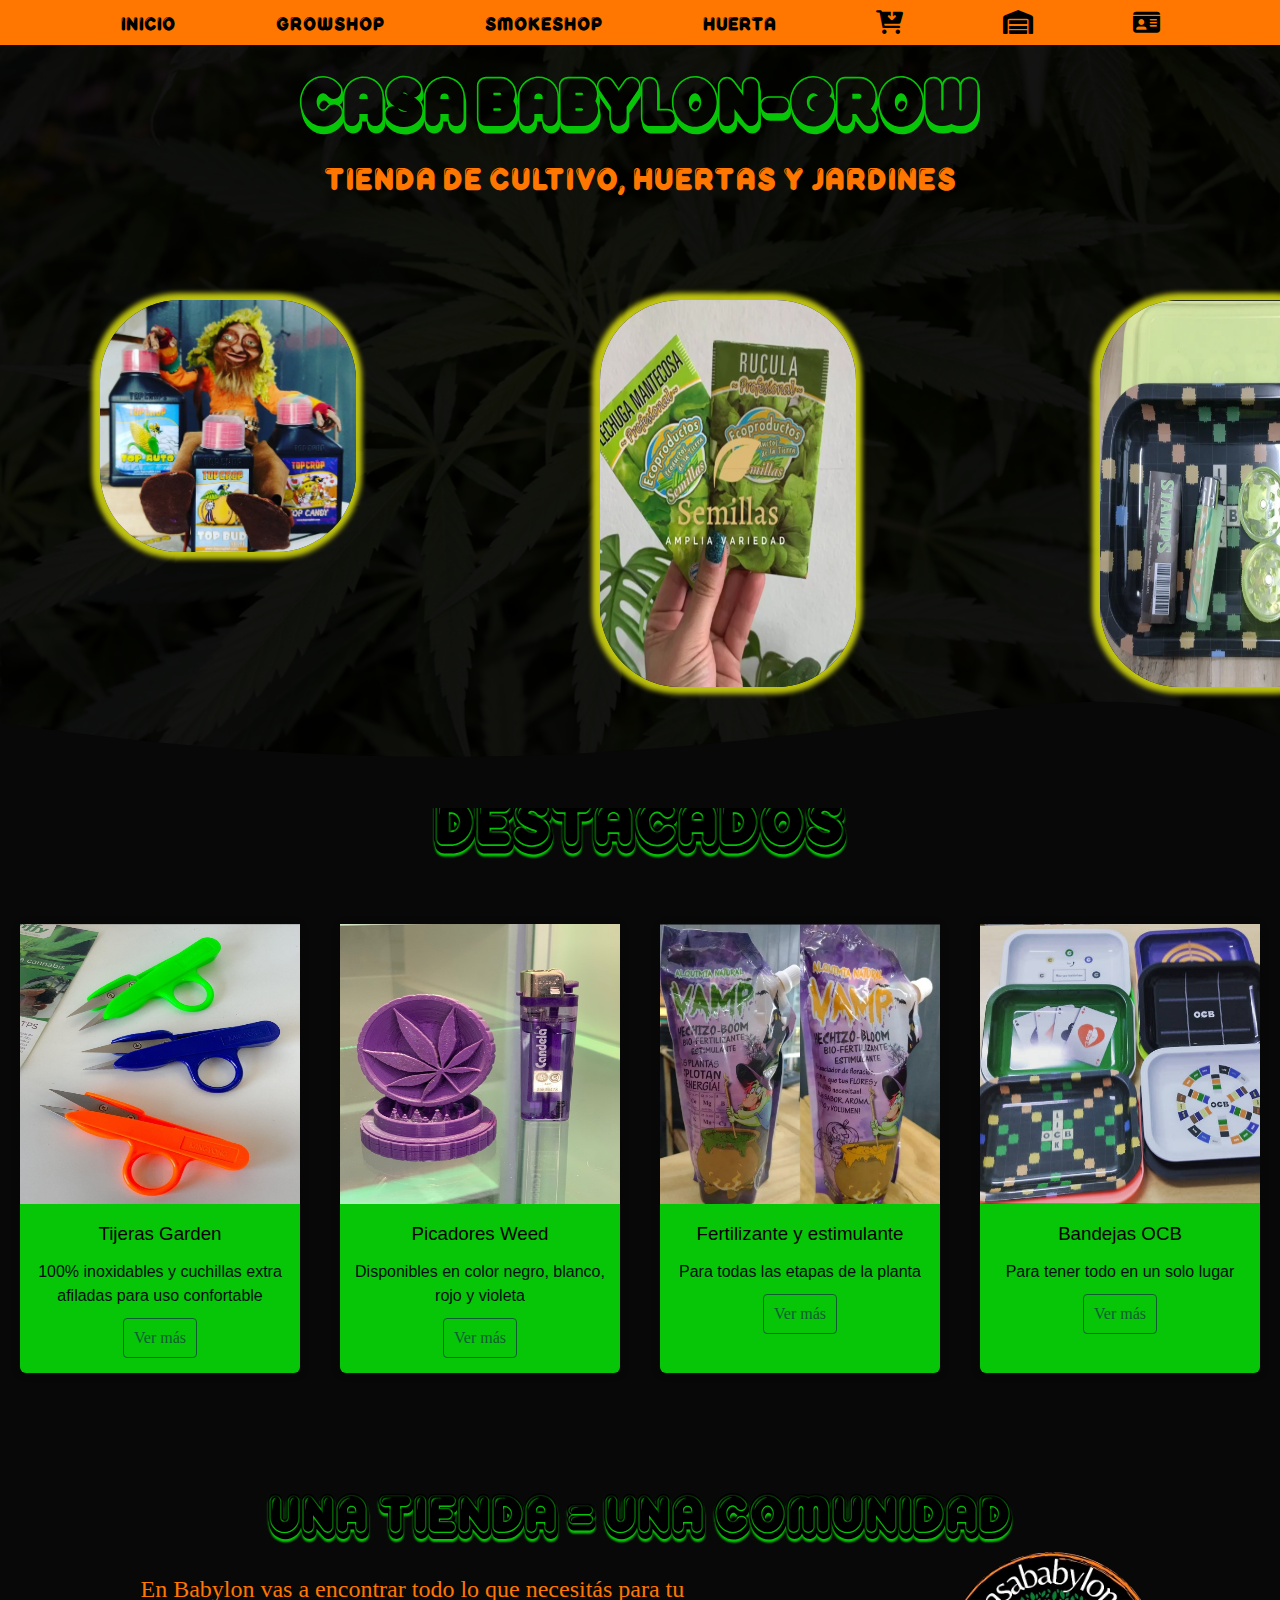
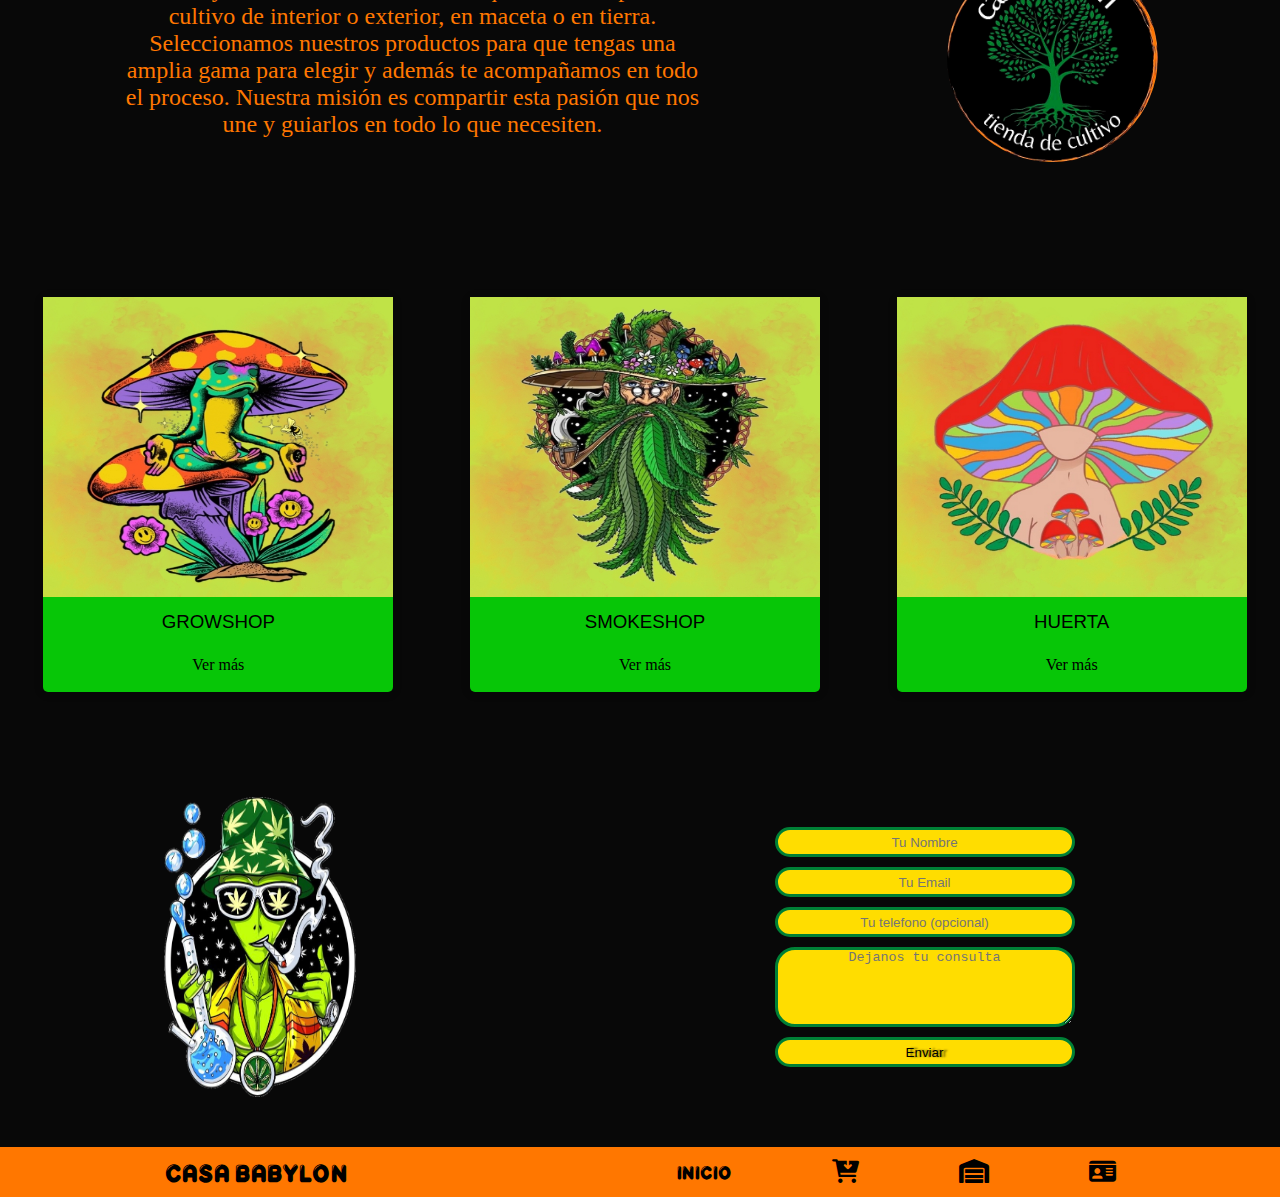
==== index.html @ d8b034ef "index.html" ====
<!DOCTYPE html>
<html lang="es">
<head>
    <meta charset="UTF-8">
    <meta http-equiv="X-UA-Compatible" content="IE=edge">
    <meta name="viewport" content="width=device-width, initial-scale=1.0">
    <title>Casa Babylon</title>
    <link rel="stylesheet" href="index.css">
    <link rel="preconnect" href="https://www.dafont.com/es/reglisse.font?af=on&back=theme">
    <link rel="stylesheet" href="./iconos/fontawesome-free-6.2.0-web/css/all.css">
    
</head>
<body class="body">
    <header class="header">
        <nav>
            <ul class="list-nav">
                <li class="item-nav" id="inicio"><a href="#inicio">INICIO</a></li>
                <li class="item-nav"><a href="#grow">GROWSHOP</a></li>
                <li class="item-nav"><a href="#smoke">SMOKESHOP</a></li>
                <li class="item-nav"><a href="#huerta">HUERTA</a></li>
                <li class="item-nav"><i class="fa-solid fa-cart-arrow-down carrito"></i></li>
                <li class="item-nav"><i class="fa-solid fa-warehouse"></i></li>
                <li class="item-nav"><i class="fa-solid fa-id-card"></i></li>
            </ul>
        </nav>

    </header>
    <div class="contenedor-portada">
        <h1 class="titulo">Casa Babylon-Grow</h1>
        <h2 class="subtitulo">Tienda de cultivo, huertas y jardines</h2>
        <div>
            <img class="circulo" src="./imagenes/duende.jpg" alt="">
            <img class="circulo1" src="./imagenes/semillas.jpg" alt="">
            <img class="circulo2" src="./imagenes/bandeja.jpg" alt="">
            <div class="wave" style="height: 150px; overflow: hidden;" ><svg viewBox="0 0 500 150" preserveAspectRatio="none" style="height: 100%; width: 100%;"><path d="M-8.24,61.68 C304.40,184.04 409.37,-45.89 504.74,86.34 L503.05,151.48 L0.00,150.00 Z" style="stroke: none; fill: rgb(8, 8, 8);"></path></svg></div>
        </div>
        
    </div>
    
    <section class="info-destacados">
        <h2 class="titulo2">DESTACADOS</h2>
        <i class="fa-thin fa-burst estrella"></i>
    </section>

    <section class="destacados">
        <div class="card">
            <figure><img src="./imagenes/tijeras.jpg"></figure>
            <div class="contenido">
                <h3>Tijeras Garden</h3>
                <p>100% inoxidables y cuchillas extra afiladas para uso confortable</p>
                <a href="#">Ver más</a>
            </div>
        </div>
        <div class="card">
            <figure><img src="./imagenes/picador.jpg"></figure>
            <div class="contenido">
                <h3>Picadores Weed</h3>
                <p>Disponibles en color negro, blanco, rojo y violeta</p>
                <a href="#">Ver más</a>
            </div>
        </div>
        <div class="card">
            <figure><img src="./imagenes/fertilizantes.jpg"></figure>
            <div class="contenido">
                <h3>Fertilizante y estimulante</h3>
                <p>Para todas las etapas de la planta</p>
                <a href="#">Ver más</a>
            </div>
        </div>
        <div class="card">
            <figure><img src="./imagenes/bandejas.jpg"></figure>
            <div class="contenido">
                <h3>Bandejas OCB</h3>
                <p>Para tener todo en un solo lugar</p>
                <a href="#">Ver más</a>
            </div>
        </div>

    </section>

    <h2 class="titulo3">Una tienda = una comunidad</h2>

    <section class="nosotros">
        
        <div class="txtnosotros">
            <p>En Babylon vas a encontrar todo lo que necesitás para
                tu cultivo de interior o exterior, en maceta o en tierra. 
                Seleccionamos nuestros productos para que tengas
                una amplia gama para elegir y además te acompañamos 
                en todo el proceso. Nuestra misión es compartir esta pasión 
                que nos une y guiarlos en todo lo que necesiten.</p>
        </div>
        <img class="imagenlogo" src="./imagenes/logo.jpg" alt="logo de Babylon-Grow">

    </section>

    <section class="compras">
        <div class="portada" id="grow">
            <figure><img src="./imagenes/portada grow.jpg"></figure>
            <div class="contenido">
                <h3>GROWSHOP</h3>
                <a href="#">Ver más</a>
            </div>
        </div>
        <div class="portada" id="smoke">
            <figure><img src="./imagenes/portada smoke.jpg"></figure>
            <div class="contenido">
                <h3>SMOKESHOP</h3>
                <a href="#">Ver más</a>
            </div>
        </div>
        <div class="portada" id="huerta">
            <figure><img src="./imagenes/portada huerta.jpg"></figure>
            <div class="contenido">
                <h3>HUERTA</h3>
                <a href="#">Ver más</a>
            </div>
        </div>

    </section>

    <section class="contacto">
        <img class="logocontact" src="./imagenes/contacto.png" alt="dibujo de marciano">
        <form class="contactform">
            <input type="text" name="nombre" placeholder="Tu Nombre">
            <input type="email" name="mail" placeholder="Tu Email">
            <input type="text" name="telefono" placeholder="Tu telefono (opcional)">
            <textarea name="consulta" maxlength="700" placeholder="Dejanos tu consulta"></textarea>
            <button>Enviar</button>

        </form>

    </section>

    <footer class="footer">
        <p class="titulo4">Casa Babylon</p>
        <nav>
            <ul class="list-nav">
                <li class="item-nav"><a href="#inicio">INICIO</a></li>
                <li class="item-nav"><i class="fa-solid fa-cart-arrow-down carrito"></i></li>
                <li class="item-nav"><i class="fa-solid fa-warehouse"></i></li>
                <li class="item-nav"><i class="fa-solid fa-id-card"></i></li>
            </ul>
        </nav>
   

        
    </footer>
    

    
    
    
</body>
</html>
---- index.css ----
* {
    padding: 0;
    margin: 0;
    box-sizing: border-box;
}

a {
    text-decoration: none;
    color: black;
}

@font-face {
    font-family: Reglisse_Fill;
    src: url(./TIPOGRAFIA/Reglisse_Fill.otf);
}

.list-nav {
    font-family: Reglisse_Fill;
}

.subtitulo {
    font-family: Reglisse_Fill;
}

.texto {
    font-family: Reglisse_Fill;
}

.titulo4 {
    font-family: Reglisse_Fill;
}

@font-face {
    font-family: Reglisse;
    src: url(./TIPOGRAFIA/Reglisse.otf);
}

.titulo2 {
    font-family: Reglisse;
}

.titulo3 {
    font-family: Reglisse;
}

@font-face {
    font-family: Reglisse_Back;
    src: url(./TIPOGRAFIA/Reglisse_Back.otf);
}

.titulo {
    font-family: Reglisse_Back;
}

.header {
    display: flex;
    justify-content: center;
    align-items: center;
    flex-wrap: wrap;
    background-color: rgb(255, 119, 0);
    width: 100%;
    height: 5vh;
}

.list-nav {
    list-style: none;
    display: flex;
    gap: 100px;
    font-size: 1.5em;
    float: left;
}

.body {
    background-color: rgb(8, 8, 8);
}

.contenedor {
    display: flex;
    justify-content: space-around;
    align-items: center;
    flex-wrap: wrap;
    width: 100%;
    padding: 30px 0 30px 0;
    flex-direction: column;
    gap: 10px;
}

.titulo {
    display: flex;
    justify-content: center;
    color: rgb(7, 198, 7);
    font-size: 5em;
    font-weight: 50;
    
}

.subtitulo {
    display: flex;
    justify-content: center;
    color: rgb(255, 119, 0);
    font-size: 2.5em;
    font-weight: 10;

}

.titulo2 {
    display: flex;
    justify-content: center;
    color: black;
    font-size: 5em;
    font-weight: 50;
    text-shadow: 0px 3px 2px rgba(7, 198, 7);
}

.contenedor-portada {
    display: flex;
    justify-content: baseline;
    width: 100%;
    height: 750px;
    flex-direction: column;
    background-image: url(./imagenes/portada.png);
    background-repeat: no-repeat;
    background-size: cover;
}

.circulo {
    display: flex;
    width: 20%;
    border-radius: 80px;
    position: absolute;
    left: 100px;
    top: 300px;
    box-shadow: -1px 0px 5px 7px rgba(250,255,19,0.75);
-webkit-box-shadow: -1px 0px 5px 7px rgba(250,255,19,0.75);
-moz-box-shadow: -1px 0px 5px 7px rgba(250,255,19,0.75);
}

.circulo1 {
    display: flex;
    width: 20%;
    height: 43%;
    border-radius: 80px;
    position: absolute;
    left: 600px;
    top: 300px;
    box-shadow: -1px 0px 5px 7px rgba(250,255,19,0.75);
-webkit-box-shadow: -1px 0px 5px 7px rgba(250,255,19,0.75);
-moz-box-shadow: -1px 0px 5px 7px rgba(250,255,19,0.75);
}

.circulo2 {
    display: flex;
    width: 20%;
    height: 43%;
    border-radius: 80px;
    position: absolute;
    left: 1100px;
    top: 300px;
    box-shadow: -1px 0px 5px 7px rgba(250,255,19,0.75);
-webkit-box-shadow: -1px 0px 5px 7px rgba(250,255,19,0.75);
-moz-box-shadow: -1px 0px 5px 7px rgba(250,255,19,0.75);
}

.wave {
    display: flex;
    position: absolute;
    top: 658px;
    width: 100%;
}

.destacados {
    width: 100%;
    display: flex;
}

.card {
    width: 100%;
    margin: 20px;
    border-radius: 6px;
    box-shadow: 0px 1px 10px rgba(0, 0, 0, 0.2);
    margin-top: 50px;
    text-align: center;
    transition: all 400ms ease;
    cursor: default;
    background: #07C607;
}

.card:hover {
    box-shadow: 5px 5px 20px rgba(0, 0, 0, 0.2);
    transform: translateY(-3%);
}

.card img{
    width: 100%;
    height: 280px;
}

.card .contenido{
    padding: 15px;
    text-align: center;
}

.card .contenido p{
    line-height: 1.5;
    color: #000C14;
    font-family: 'Segoe UI', Tahoma, Geneva, Verdana, sans-serif;
}

.card .contenido h3{
    font-weight: 400;
    margin-bottom: 15px;
    font-family: 'Lucida Sans', 'Lucida Sans Regular', 'Lucida Grande', 'Lucida Sans Unicode', Geneva, Verdana, sans-serif;
}

.card .contenido a{
    display: inline-block;
    padding: 10px;
    color: #105D33;
    border: 1px solid #105D33;
    border-radius: 4px;
    transition: all 400ms ease;
    margin-top: 10px;
}

.card .contenido a:hover{
    background: #105D33;
    color: #fff;
}

.nosotros {
    display: flex;
    justify-content: space-around;
    align-items: center;
    width: 100%;
}

.titulo3 {
    display: flex;
    justify-content: center;
    color: black;
    font-size: 4em;
    font-weight: 50;
    text-shadow: 0px 3px 2px rgba(7, 198, 7);
    margin-top: 100px;
}

.txtnosotros {
    max-width: 600px;
    min-width: 200px;
    color: rgb(255, 119, 0);
    font-size: 1.5em;
    font-weight: 5;
    padding: 10px;
    text-align: center;
}

.imagenlogo {
    width: 18%;
    padding: 10px;
    border-radius: 130px 130px 130px 130px;
    -webkit-border-radius: 130px 130px 130px 130px;
    -moz-border-radius: 130px 130px 130px 130px;
    
}

.compras {
    display: grid;
    width: 100%;
    grid-template-columns: 350px 350px 350px; 
    justify-content: space-around;
    margin-top: 100px;
}

.portada {
    width: 100%;
    margin: 5px;
    border-radius: 5px;
    box-shadow: 0px 1px 10px rgba(0, 0, 0, 0.2);
    margin-top: 25px;
    text-align: center;
    transition: all 400ms ease;
    cursor: default;
    background: #07C607;
}

.portada:hover {
    box-shadow: 5px 5px 20px rgba(0, 0, 0, 0.2);
    transform: translateY(-3%);
}

.portada img{
    width: 100%;
    height: 300px;
}

.portada .contenido{
    padding: 10px;
    text-align: center;
}

.portada .contenido h3{
    font-weight: 400;
    margin-bottom: 5px;
    font-family: 'Lucida Sans', 'Lucida Sans Regular', 'Lucida Grande', 'Lucida Sans Unicode', Geneva, Verdana, sans-serif;
}

.portada .contenido a{
    display: inline-block;
    padding: 8px;
    border-radius: 4px;
    transition: all 400ms ease;
    margin-top: 10px;
}

.portada .contenido a:hover{
    background: #105D33;
    color: #fff;
}

.contacto {
    display: flex;
    justify-content: space-around;
    align-items: center;
    width: 100%;
    gap: 50px;
    margin-top: 100px;
}

.contactform {
    width: 30%;
    display: flex;
    flex-direction: column;
    align-items: center;
    padding: 10px;
    gap: 10px;
    
}

.contactform input {
    width: 300px;
    height: 30px;
    text-align: center;
    border-radius: 20px;
    background-color: #FFDD00;
    border: 3px solid #008036;
}

.contactform textarea {
    width: 300px;
    height: 80px;
    border-radius: 20px;
    background-color: #FFDD00;
    border: 3px solid #008036;
    text-align: center;
}

.contactform button {
    width: 300px;
    height: 30px;
    border-radius: 20px;
    background-color: #FFDD00;
    border: 3px solid #008036;
    cursor: pointer;
    font-family: 'Segoe UI', Tahoma, Geneva, Verdana, sans-serif;
    text-shadow: 4px 0px 2px rgba(0,0,0,0.6);
    font-weight: 500;
}

.logocontact {
    display: flex;
    width: 15%;
    height: 300px;
}

.footer {
    display: flex;
    justify-content: space-around;
    align-items: center;
    width: 100%;
    height: 50px;
    background-color: #FF7700;
    margin-top: 50px;
}

.titulo4 {
    font-size: 2em;
}
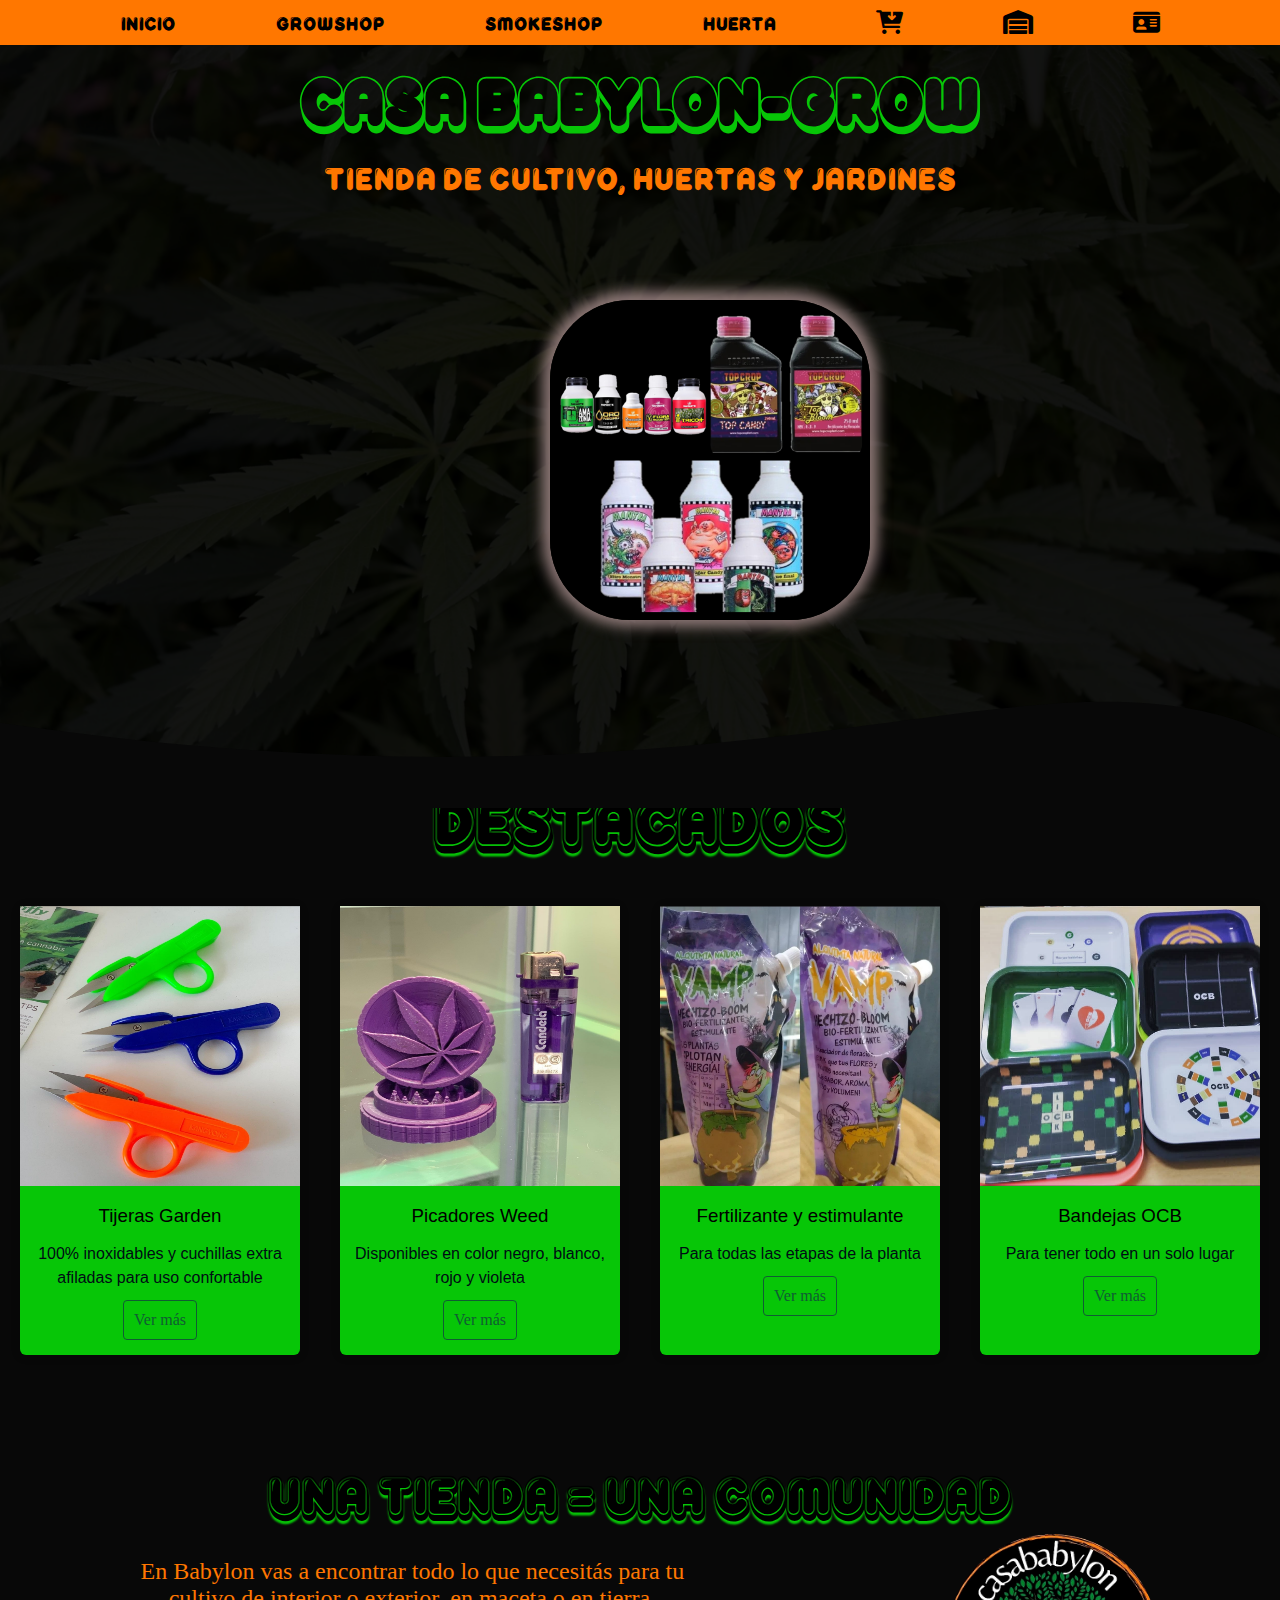
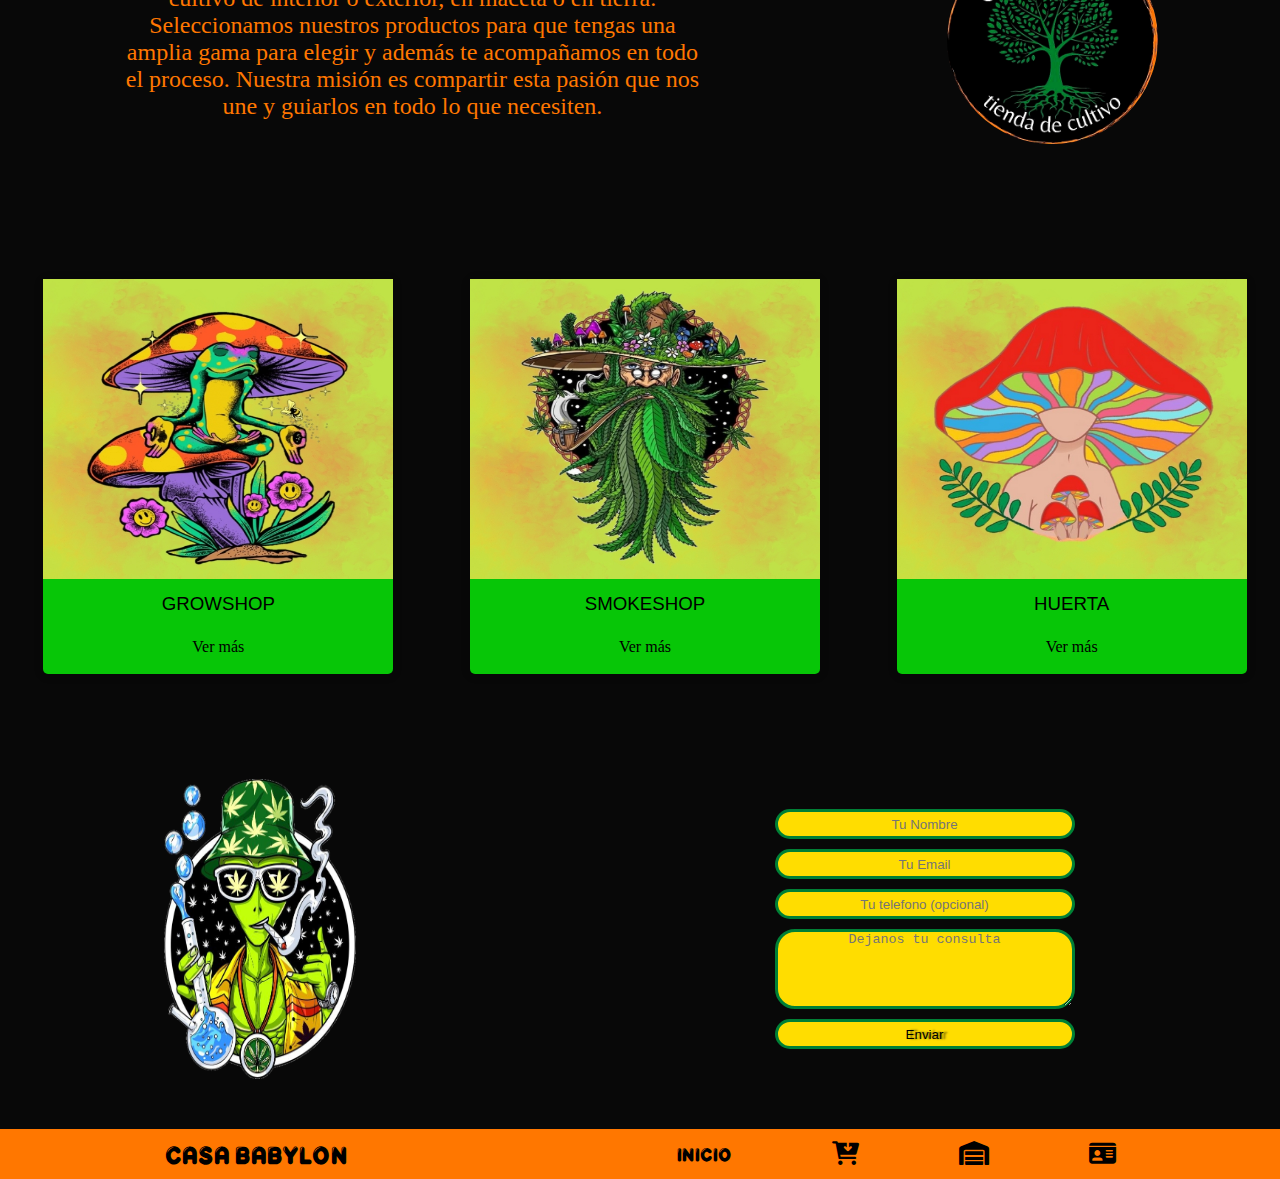
==== commit 9148da68: "index.css" ====
--- a/index.html
+++ b/index.html
@@ -19,27 +19,23 @@
                 <li class="item-nav"><a href="#smoke">SMOKESHOP</a></li>
                 <li class="item-nav"><a href="#huerta">HUERTA</a></li>
                 <li class="item-nav"><i class="fa-solid fa-cart-arrow-down carrito"></i></li>
-                <li class="item-nav"><i class="fa-solid fa-warehouse"></i></li>
-                <li class="item-nav"><i class="fa-solid fa-id-card"></i></li>
+                <li class="item-nav"><a href="./resgistro.html"> <i class="fa-solid fa-warehouse"></i> </a></li>
+                <li class="item-nav"><a href="./login.html"> <i class="fa-solid fa-id-card"></i></a></li>
             </ul>
         </nav>
+    </header>
 
-    </header>
     <div class="contenedor-portada">
         <h1 class="titulo">Casa Babylon-Grow</h1>
         <h2 class="subtitulo">Tienda de cultivo, huertas y jardines</h2>
-        <div>
-            <img class="circulo" src="./imagenes/duende.jpg" alt="">
-            <img class="circulo1" src="./imagenes/semillas.jpg" alt="">
-            <img class="circulo2" src="./imagenes/bandeja.jpg" alt="">
+        <div class="imagenes">
+            <img class="circulo" src="./imagenes/portada2.jpg" alt="">
             <div class="wave" style="height: 150px; overflow: hidden;" ><svg viewBox="0 0 500 150" preserveAspectRatio="none" style="height: 100%; width: 100%;"><path d="M-8.24,61.68 C304.40,184.04 409.37,-45.89 504.74,86.34 L503.05,151.48 L0.00,150.00 Z" style="stroke: none; fill: rgb(8, 8, 8);"></path></svg></div>
         </div>
-        
     </div>
     
     <section class="info-destacados">
         <h2 class="titulo2">DESTACADOS</h2>
-        <i class="fa-thin fa-burst estrella"></i>
     </section>
 
     <section class="destacados">
@@ -75,7 +71,6 @@
                 <a href="#">Ver más</a>
             </div>
         </div>
-
     </section>
 
     <h2 class="titulo3">Una tienda = una comunidad</h2>
@@ -138,18 +133,12 @@
             <ul class="list-nav">
                 <li class="item-nav"><a href="#inicio">INICIO</a></li>
                 <li class="item-nav"><i class="fa-solid fa-cart-arrow-down carrito"></i></li>
-                <li class="item-nav"><i class="fa-solid fa-warehouse"></i></li>
-                <li class="item-nav"><i class="fa-solid fa-id-card"></i></li>
+                <li class="item-nav"><i class="fa-solid fa-warehouse"></i><a href="./resgistro.html"></a></li>
+                <li class="item-nav"><i class="fa-solid fa-id-card"></i><a href="./login.html"></a></li>
             </ul>
         </nav>
-   
 
-        
     </footer>
-    
-
-    
-    
     
 </body>
 </html>--- a/index.css
+++ b/index.css
@@ -91,7 +91,6 @@
     color: rgb(7, 198, 7);
     font-size: 5em;
     font-weight: 50;
-    
 }
 
 .subtitulo {
@@ -114,7 +113,6 @@
 
 .contenedor-portada {
     display: flex;
-    justify-content: baseline;
     width: 100%;
     height: 750px;
     flex-direction: column;
@@ -125,40 +123,14 @@
 
 .circulo {
     display: flex;
-    width: 20%;
+    width: 25%;
     border-radius: 80px;
     position: absolute;
-    left: 100px;
+    left: 550px;
     top: 300px;
-    box-shadow: -1px 0px 5px 7px rgba(250,255,19,0.75);
--webkit-box-shadow: -1px 0px 5px 7px rgba(250,255,19,0.75);
--moz-box-shadow: -1px 0px 5px 7px rgba(250,255,19,0.75);
-}
-
-.circulo1 {
-    display: flex;
-    width: 20%;
-    height: 43%;
-    border-radius: 80px;
-    position: absolute;
-    left: 600px;
-    top: 300px;
-    box-shadow: -1px 0px 5px 7px rgba(250,255,19,0.75);
--webkit-box-shadow: -1px 0px 5px 7px rgba(250,255,19,0.75);
--moz-box-shadow: -1px 0px 5px 7px rgba(250,255,19,0.75);
-}
-
-.circulo2 {
-    display: flex;
-    width: 20%;
-    height: 43%;
-    border-radius: 80px;
-    position: absolute;
-    left: 1100px;
-    top: 300px;
-    box-shadow: -1px 0px 5px 7px rgba(250,255,19,0.75);
--webkit-box-shadow: -1px 0px 5px 7px rgba(250,255,19,0.75);
--moz-box-shadow: -1px 0px 5px 7px rgba(250,255,19,0.75);
+    box-shadow: 0px -1px 13px 8px rgba(181,153,153,0.75);
+    -webkit-box-shadow: 0px -1px 13px 8px rgba(181,153,153,0.75);
+    -moz-box-shadow: 0px -1px 13px 8px rgba(181,153,153,0.75);
 }
 
 .wave {
@@ -386,5 +358,217 @@
     font-size: 2em;
 }
 
-
-
+@media (max-width: 1024px) {
+    .header {
+        width: 320px;
+        justify-items: center;
+    }
+}
+
+@media (max-width: 1024px) {
+    .list-nav {
+        width: 18px;
+        justify-content: center;
+        font-size: 0.6em;
+        gap: 15px;
+    }
+}
+
+@media (max-width: 1024px) {
+    .contenedor-portada {
+        width: 320px;
+        height: 200px;
+    }
+}
+
+@media (max-width: 1024px) {
+    .wave {
+        width: 320px;
+        top: 90px;
+    }
+}
+
+@media (max-width: 1024px) {
+    .circulo {
+        width: 15%;
+        position: relative;
+        left: 100px;
+        top: 25px;
+    }
+}
+
+@media (max-width: 1024px) {
+    .titulo {
+        font-size: 2em;
+        justify-content: center;
+        font-weight: 25;
+    }
+}
+
+@media (max-width: 1024px) {
+    .subtitulo {
+        font-size: 1em;
+        justify-content: center;
+        font-weight: 15;
+    }
+}
+
+@media (max-width: 1024px) {
+    .titulo2 {
+        font-size: 2em;
+        justify-content: center;
+        font-weight: 25;
+    }
+}
+
+@media (max-width: 1024px) {
+    .destacados {
+        width: 10px;
+        display: grid;
+        grid-template-columns: 50px 50px;
+        grid-template-rows: 2fr 2fr;
+        gap: 0.5px 80px;
+    }
+}
+
+@media (max-width: 1024px) {
+    .card {
+        width: 120px;
+    }
+}
+
+@media (max-width: 1024px) {
+    .card img{
+        width: 110px;
+        height: 100px;
+    }
+}
+
+@media (max-width: 1024px) {
+    .card .contenido{
+        width: 100px;
+        height: 100px;
+        padding: 1px;
+        justify-content: center;
+    }
+}
+
+@media (max-width: 1024px) {
+    .card .contenido h3{
+        font-weight: 100;
+        font-size: 0.5em;
+    }
+}
+
+@media (max-width: 1024px) {
+    .card .contenido p{
+        font-weight: 100;
+        font-size: 0.5em;
+    }
+}
+
+@media (max-width: 1024px) {
+    .card .contenido a{
+        font-weight: 100;
+        font-size: 0.5em;
+        padding: 5px;
+    }
+}
+
+@media (max-width: 1024px) {
+    .titulo3 {
+        font-size: 1.6em;
+        justify-content: center;
+        font-weight: 10;
+    }
+}
+
+@media (max-width: 1024px) {
+    .nosotros{
+        
+        justify-content: baseline;
+    }
+}
+
+@media (max-width: 1024px) {
+    .txtnosotros{
+        font-size: 0.5em;
+    }
+}
+
+@media (max-width: 1024px) {
+    .compras {
+        display: grid;
+        grid-template-columns: 200px;
+        grid-template-rows: 2fr 2fr 2fr;
+        gap: 0.5px 80px;
+    }
+}
+
+@media (max-width: 1024px) {
+    .contacto {
+        width: 320px;
+        height: 200px;
+    }
+}
+
+@media (max-width: 1024px) {
+    .logocontact {
+        width: 40%;
+        height: 60%;
+    }
+}
+
+@media (max-width: 1024px) {
+    .contactform {
+        width: 10px;
+        align-items: flex-end;
+        justify-items: center;
+    }
+}
+
+@media (max-width: 1024px) {
+    .contactform input {
+        width: 100px;
+    }
+}
+
+@media (max-width: 1024px) {
+    .contactform textarea {
+        width: 100px;
+        height: 50px;
+    }
+}
+
+@media (max-width: 1024px) {
+    .contactform button {
+        width: 100px;
+        height: 50px;
+    }
+}
+
+@media (max-width: 1024px) {
+    .footer {
+        width: 320px;
+        justify-items: center;
+        height: 20px;
+        justify-content: center;
+        gap: 100px;
+    }
+}
+
+@media (max-width: 1024px) {
+    .titulo4 {
+        font-size: 0.5em;
+    }
+}
+
+
+
+
+
+
+
+
+
+
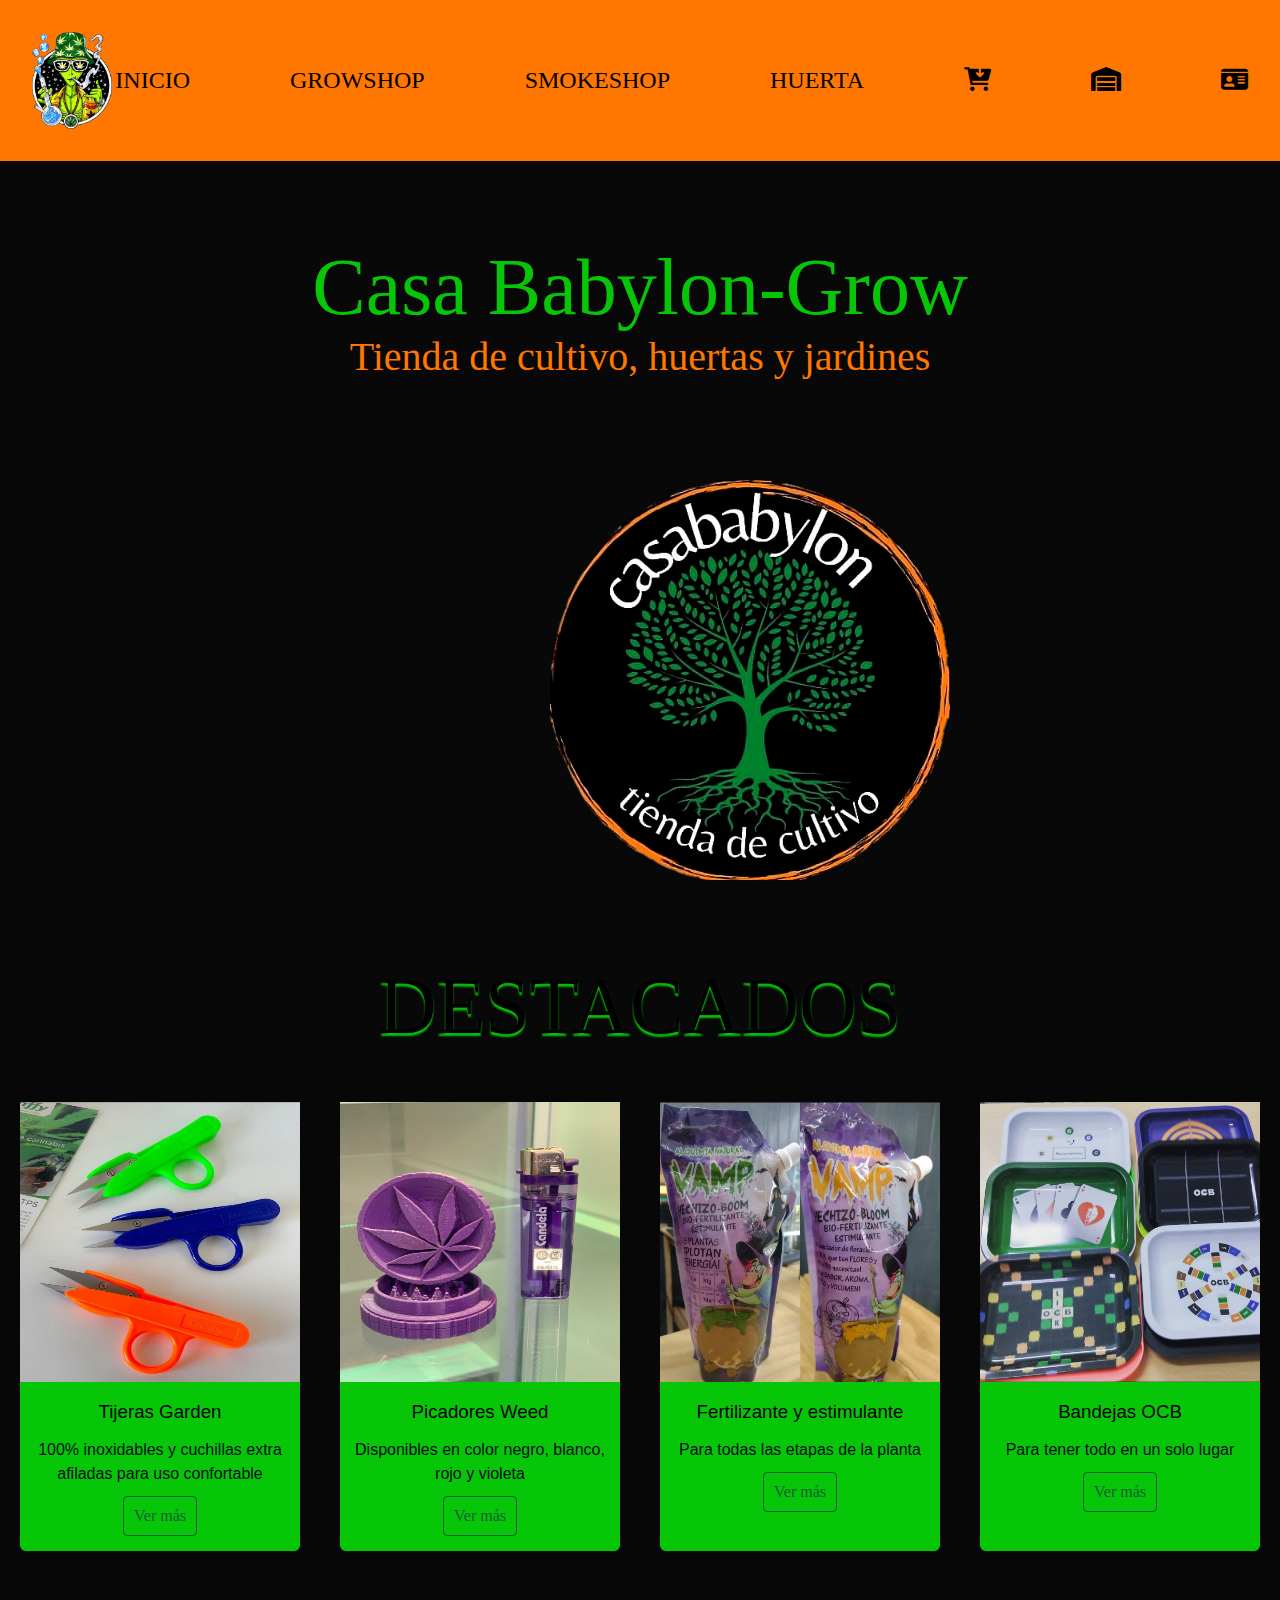
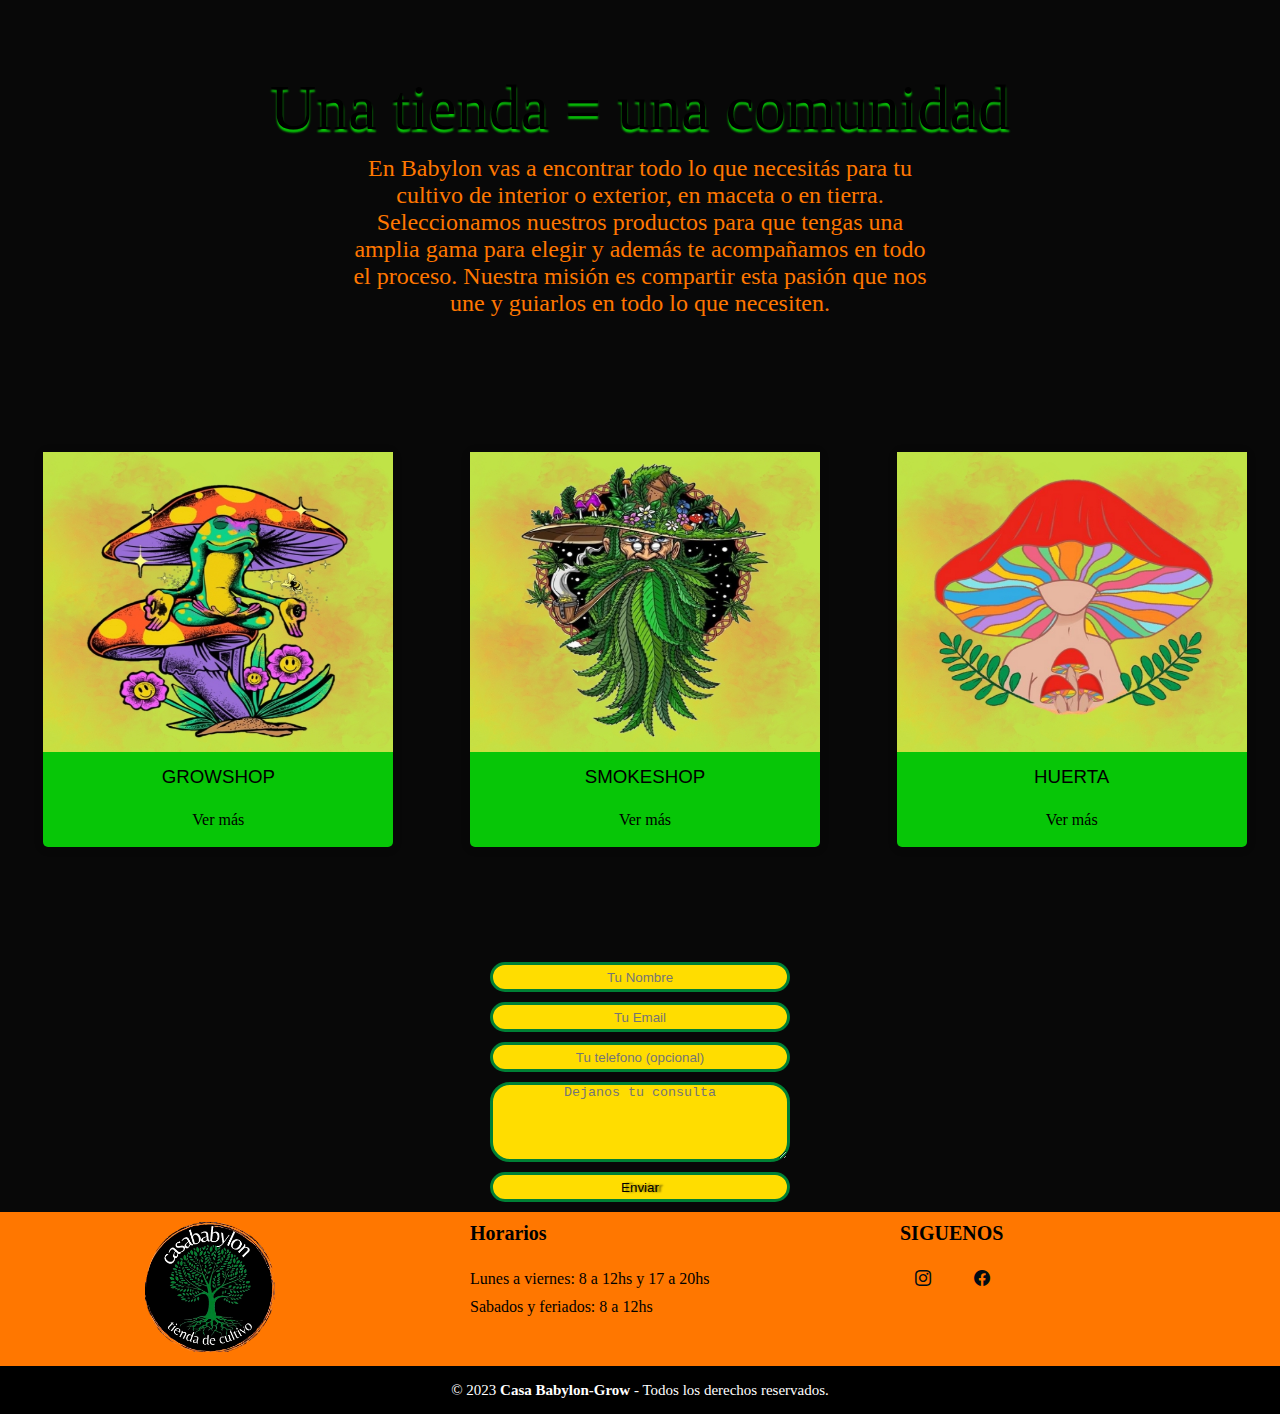
==== commit bc36b0bb: "commit con js" ====
--- a/index.html
+++ b/index.html
@@ -5,15 +5,20 @@
     <meta http-equiv="X-UA-Compatible" content="IE=edge">
     <meta name="viewport" content="width=device-width, initial-scale=1.0">
     <title>Casa Babylon</title>
-    <link rel="stylesheet" href="index.css">
+    <link rel="stylesheet" href="assets/styles.css">
     <link rel="preconnect" href="https://www.dafont.com/es/reglisse.font?af=on&back=theme">
+    <link rel="stylesheet" href="https://cdn.jsdelivr.net/npm/bootstrap-icons@1.10.4/font/bootstrap-icons.css">
     <link rel="stylesheet" href="./iconos/fontawesome-free-6.2.0-web/css/all.css">
+    
     
 </head>
 <body class="body">
     <header class="header">
-        <nav>
-            <ul class="list-nav">
+        <img class="logoHeader" src="./assets/imagenes/contacto.png" alt="logoHeader">
+        <button class="abrir-menu" id="abrir"><i class="bi bi-menu-button-wide"></i></button>
+        <nav class="nav" id="nav">
+            <button class="cerrar-menu" id="cerrar"><i class="bi bi-x-octagon-fill"></i></button>
+            <ul class="nav-list">
                 <li class="item-nav" id="inicio"><a href="#inicio">INICIO</a></li>
                 <li class="item-nav"><a href="#grow">GROWSHOP</a></li>
                 <li class="item-nav"><a href="#smoke">SMOKESHOP</a></li>
@@ -29,8 +34,7 @@
         <h1 class="titulo">Casa Babylon-Grow</h1>
         <h2 class="subtitulo">Tienda de cultivo, huertas y jardines</h2>
         <div class="imagenes">
-            <img class="circulo" src="./imagenes/portada2.jpg" alt="">
-            <div class="wave" style="height: 150px; overflow: hidden;" ><svg viewBox="0 0 500 150" preserveAspectRatio="none" style="height: 100%; width: 100%;"><path d="M-8.24,61.68 C304.40,184.04 409.37,-45.89 504.74,86.34 L503.05,151.48 L0.00,150.00 Z" style="stroke: none; fill: rgb(8, 8, 8);"></path></svg></div>
+            <img class="logo" src="assets/imagenes/logo2.png" alt="">    
         </div>
     </div>
     
@@ -40,7 +44,7 @@
 
     <section class="destacados">
         <div class="card">
-            <figure><img src="./imagenes/tijeras.jpg"></figure>
+            <figure><img src="assets/imagenes/tijeras.jpg"></figure>
             <div class="contenido">
                 <h3>Tijeras Garden</h3>
                 <p>100% inoxidables y cuchillas extra afiladas para uso confortable</p>
@@ -48,7 +52,7 @@
             </div>
         </div>
         <div class="card">
-            <figure><img src="./imagenes/picador.jpg"></figure>
+            <figure><img src="assets/imagenes/picador.jpg"></figure>
             <div class="contenido">
                 <h3>Picadores Weed</h3>
                 <p>Disponibles en color negro, blanco, rojo y violeta</p>
@@ -56,7 +60,7 @@
             </div>
         </div>
         <div class="card">
-            <figure><img src="./imagenes/fertilizantes.jpg"></figure>
+            <figure><img src="assets/imagenes/fertilizantes.jpg"></figure>
             <div class="contenido">
                 <h3>Fertilizante y estimulante</h3>
                 <p>Para todas las etapas de la planta</p>
@@ -64,7 +68,7 @@
             </div>
         </div>
         <div class="card">
-            <figure><img src="./imagenes/bandejas.jpg"></figure>
+            <figure><img src="assets/imagenes/bandejas.jpg"></figure>
             <div class="contenido">
                 <h3>Bandejas OCB</h3>
                 <p>Para tener todo en un solo lugar</p>
@@ -85,27 +89,27 @@
                 en todo el proceso. Nuestra misión es compartir esta pasión 
                 que nos une y guiarlos en todo lo que necesiten.</p>
         </div>
-        <img class="imagenlogo" src="./imagenes/logo.jpg" alt="logo de Babylon-Grow">
+        
 
     </section>
 
     <section class="compras">
         <div class="portada" id="grow">
-            <figure><img src="./imagenes/portada grow.jpg"></figure>
+            <figure><img src="assets/imagenes/portada grow.jpg"></figure>
             <div class="contenido">
                 <h3>GROWSHOP</h3>
                 <a href="#">Ver más</a>
             </div>
         </div>
         <div class="portada" id="smoke">
-            <figure><img src="./imagenes/portada smoke.jpg"></figure>
+            <figure><img src="assets/imagenes/portada smoke.jpg"></figure>
             <div class="contenido">
                 <h3>SMOKESHOP</h3>
                 <a href="#">Ver más</a>
             </div>
         </div>
         <div class="portada" id="huerta">
-            <figure><img src="./imagenes/portada huerta.jpg"></figure>
+            <figure><img src="assets/imagenes/portada huerta.jpg"></figure>
             <div class="contenido">
                 <h3>HUERTA</h3>
                 <a href="#">Ver más</a>
@@ -115,7 +119,6 @@
     </section>
 
     <section class="contacto">
-        <img class="logocontact" src="./imagenes/contacto.png" alt="dibujo de marciano">
         <form class="contactform">
             <input type="text" name="nombre" placeholder="Tu Nombre">
             <input type="email" name="mail" placeholder="Tu Email">
@@ -127,18 +130,35 @@
 
     </section>
 
-    <footer class="footer">
-        <p class="titulo4">Casa Babylon</p>
-        <nav>
-            <ul class="list-nav">
-                <li class="item-nav"><a href="#inicio">INICIO</a></li>
-                <li class="item-nav"><i class="fa-solid fa-cart-arrow-down carrito"></i></li>
-                <li class="item-nav"><i class="fa-solid fa-warehouse"></i><a href="./resgistro.html"></a></li>
-                <li class="item-nav"><i class="fa-solid fa-id-card"></i><a href="./login.html"></a></li>
-            </ul>
-        </nav>
+    <footer class="pie-pagina">
+        <div class="grupo-1">
+            <div class="box">
+                <figure>
+                    <a href="#">
+                        <img src="assets/imagenes/logo2.png" alt="Logo de Casa Babylon">
+                    </a>
+                </figure>
+            </div>
+            <div class="box">
+                <h2>Horarios</h2>
+                <p>Lunes a viernes: 8 a 12hs y 17 a 20hs</p>
+                <p>Sabados y feriados: 8 a 12hs</p>
+            </div>
+            <div class="box">
+                <h2>SIGUENOS</h2>
+                <div class="red-social">
+                    <a><i class="bi bi-instagram"></i></a>
+                    <a><i class="bi bi-facebook"></i></a>
+                </div>
+            </div>
 
-    </footer>
-    
+        </div>
+        <div class="grupo-2">
+            <small>&copy; 2023 <b>Casa Babylon-Grow</b> - Todos los derechos reservados.</small>
+        </div>
+       
+    </footer> 
+
+    <script src="./assets/index.js"></script>
 </body>
 </html>--- a/assets/styles.css
+++ b/assets/styles.css
@@ -0,0 +1,628 @@
+* {
+    padding: 0;
+    margin: 0;
+    box-sizing: border-box;
+}
+
+a {
+    text-decoration: none;
+    color: black;
+}
+
+@font-face {
+    font-family: Reglisse_Fill;
+    src: url(./TIPOGRAFIA/Reglisse_Fill.otf);
+}
+
+.list-nav {
+    font-family: Reglisse_Fill;
+}
+
+.subtitulo {
+    font-family: Reglisse_Fill;
+}
+
+.texto {
+    font-family: Reglisse_Fill;
+}
+
+.titulo4 {
+    font-family: Reglisse_Fill;
+}
+
+@font-face {
+    font-family: Reglisse;
+    src: url(./TIPOGRAFIA/Reglisse.otf);
+}
+
+.titulo2 {
+    font-family: Reglisse;
+}
+
+.titulo3 {
+    font-family: Reglisse;
+}
+
+@font-face {
+    font-family: Reglisse_Back;
+    src: url(./TIPOGRAFIA/Reglisse_Back.otf);
+}
+
+.titulo {
+    font-family: Reglisse_Back;
+}
+
+.header {
+    display: flex;
+    justify-content: space-between;
+    align-items: center;
+    background-color: rgb(255, 119, 0);
+    padding: 2rem;
+}
+
+.logoHeader {
+    max-width: 5rem;
+}
+
+.nav-list {
+    list-style: none;
+    display: flex;
+    gap: 100px;
+    font-size: 1.5em;
+    float: left;
+}
+.abrir-menu,
+.cerrar-menu {
+    display: none;
+}
+
+
+
+.body {
+    background-color: rgb(8, 8, 8);
+}
+
+.contenedor-portada {
+    display: flex;
+    justify-content: center;
+    width: 100%;
+    height: 800px;
+    flex-direction: column;
+}
+
+.titulo {
+    display: flex;
+    justify-content: center;
+    color: rgb(7, 198, 7);
+    font-size: 5em;
+    font-weight: 50;
+}
+
+.subtitulo {
+    display: flex;
+    justify-content: center;
+    color: rgb(255, 119, 0);
+    font-size: 2.5em;
+    font-weight: 10;
+
+}
+
+.logo {
+    display: flex;
+    justify-content: right;
+    height: 500px;
+    padding: 100px 0px 0px 550px;
+}
+
+.titulo2 {
+    color: black;
+    font-size: 5em;
+    font-weight: 50;
+    text-shadow: 0px 3px 2px rgba(7, 198, 7);
+    display: flex;
+    justify-content: center;
+}
+
+.destacados {
+    width: 100%;
+    display: flex;
+}
+
+.card {
+    width: 100%;
+    margin: 20px;
+    border-radius: 6px;
+    box-shadow: 0px 1px 10px rgba(0, 0, 0, 0.2);
+    margin-top: 50px;
+    text-align: center;
+    transition: all 400ms ease;
+    cursor: default;
+    background: #07C607;
+}
+
+.card:hover {
+    box-shadow: 5px 5px 20px rgba(0, 0, 0, 0.2);
+    transform: translateY(-3%);
+}
+
+.card img{
+    width: 100%;
+    height: 280px;
+}
+
+.card .contenido{
+    padding: 15px;
+    text-align: center;
+}
+
+.card .contenido p{
+    line-height: 1.5;
+    color: #000C14;
+    font-family: 'Segoe UI', Tahoma, Geneva, Verdana, sans-serif;
+}
+
+.card .contenido h3{
+    font-weight: 400;
+    margin-bottom: 15px;
+    font-family: 'Lucida Sans', 'Lucida Sans Regular', 'Lucida Grande', 'Lucida Sans Unicode', Geneva, Verdana, sans-serif;
+}
+
+.card .contenido a{
+    display: inline-block;
+    padding: 10px;
+    color: #105D33;
+    border: 1px solid #105D33;
+    border-radius: 4px;
+    transition: all 400ms ease;
+    margin-top: 10px;
+}
+
+.card .contenido a:hover{
+    background: #105D33;
+    color: #fff;
+}
+
+.nosotros {
+    display: flex;
+    justify-content: space-around;
+    align-items: center;
+    width: 100%;
+}
+
+.titulo3 {
+    display: flex;
+    justify-content: center;
+    color: black;
+    font-size: 4em;
+    font-weight: 50;
+    text-shadow: 0px 3px 2px rgba(7, 198, 7);
+    margin-top: 100px;
+}
+
+.txtnosotros {
+    max-width: 600px;
+    min-width: 200px;
+    color: rgb(255, 119, 0);
+    font-size: 1.5em;
+    font-weight: 5;
+    padding: 10px;
+    text-align: center;
+}
+
+.imagenlogo {
+    width: 18%;
+    padding: 10px;
+    border-radius: 130px 130px 130px 130px;
+    -webkit-border-radius: 130px 130px 130px 130px;
+    -moz-border-radius: 130px 130px 130px 130px;
+    
+}
+
+.compras {
+    display: grid;
+    width: 100%;
+    grid-template-columns: 350px 350px 350px; 
+    justify-content: space-around;
+    margin-top: 100px;
+}
+
+.portada {
+    width: 100%;
+    margin: 5px;
+    border-radius: 5px;
+    box-shadow: 0px 1px 10px rgba(0, 0, 0, 0.2);
+    margin-top: 25px;
+    text-align: center;
+    transition: all 400ms ease;
+    cursor: default;
+    background: #07C607;
+}
+
+.portada:hover {
+    box-shadow: 5px 5px 20px rgba(0, 0, 0, 0.2);
+    transform: translateY(-3%);
+}
+
+.portada img{
+    width: 100%;
+    height: 300px;
+}
+
+.portada .contenido{
+    padding: 10px;
+    text-align: center;
+}
+
+.portada .contenido h3{
+    font-weight: 400;
+    margin-bottom: 5px;
+    font-family: 'Lucida Sans', 'Lucida Sans Regular', 'Lucida Grande', 'Lucida Sans Unicode', Geneva, Verdana, sans-serif;
+}
+
+.portada .contenido a{
+    display: inline-block;
+    padding: 8px;
+    border-radius: 4px;
+    transition: all 400ms ease;
+    margin-top: 10px;
+}
+
+.portada .contenido a:hover{
+    background: #105D33;
+    color: #fff;
+}
+
+.contacto {
+    display: flex;
+    justify-content: space-around;
+    align-items: center;
+    width: 100%;
+    gap: 50px;
+    margin-top: 100px;
+}
+
+.contactform {
+    width: 30%;
+    display: flex;
+    flex-direction: column;
+    align-items: center;
+    padding: 10px;
+    gap: 10px;
+    
+}
+
+.contactform input {
+    width: 300px;
+    height: 30px;
+    text-align: center;
+    border-radius: 20px;
+    background-color: #FFDD00;
+    border: 3px solid #008036;
+}
+
+.contactform textarea {
+    width: 300px;
+    height: 80px;
+    border-radius: 20px;
+    background-color: #FFDD00;
+    border: 3px solid #008036;
+    text-align: center;
+}
+
+.contactform button {
+    width: 300px;
+    height: 30px;
+    border-radius: 20px;
+    background-color: #FFDD00;
+    border: 3px solid #008036;
+    cursor: pointer;
+    font-family: 'Segoe UI', Tahoma, Geneva, Verdana, sans-serif;
+    text-shadow: 4px 0px 2px rgba(0,0,0,0.6);
+    font-weight: 500;
+}
+
+
+.pie-pagina{
+    width: 100%;
+    background-color:rgb(255, 119, 0);
+}
+
+.pie-pagina .grupo-1{
+    width: 100%;
+    max-width: 1200px;
+    margin: auto;
+    display: grid;
+    grid-template-columns: repeat(3, 1fr);
+    grid-gap: 90px;
+    padding: 10px 0px;
+}
+.pie-pagina .grupo-1 .box figure{
+    width: 100%;
+    height: 100%;
+    display: flex;
+    justify-content: center;
+    align-items: center;
+}
+.pie-pagina .grupo-1 .box figure img{
+    width: 130px;
+}
+.pie-pagina .grupo-1 .box h2{
+    margin-bottom: 25px;
+    font-size: 20px;
+}
+.pie-pagina .grupo-1 .box p{
+    margin-bottom: 10px;
+}
+.pie-pagina .grupo-1 .red-social a{
+    display: inline-block;
+    width: 45px;
+    height: 45px;
+    margin-right: 10px;
+    color: #000C14;
+    background-color: transparent;
+    text-align: center;
+    transition: all 300ms ease;
+    cursor: pointer;
+}
+.pie-pagina .grupo-1 .red-social a:hover{
+    color: aqua;
+}
+.pie-pagina .grupo-2{
+    background-color: black;
+    padding: 15px 10px;
+    text-align: center;
+    color: #fff;
+}
+.pie-pagina .grupo-2 small{
+    font-size: 15px;
+}
+
+
+
+
+@media screen and (max-width: 800px) {
+    .abrir-menu,
+    .cerrar-menu {
+        display: block;
+        border: 0;
+        font-size: 2rem;
+        background-color: transparent;
+        cursor: pointer;
+    }
+
+    .abrir-menu {
+        color: black;
+    }
+
+    .nav {
+        opacity: 0;
+        visibility: hidden;
+        display: flex;
+        flex-direction: column;
+        align-items: end;
+        gap: 1rem;
+        position: absolute;
+        top: 0;
+        right: 0;
+        bottom: 0;
+        background-color: rgb(255, 119, 0);
+        padding: 2rem;
+        box-shadow: 0 0 0 100vmax rgba(0, 0, 0, .5);
+    }
+
+    .nav.visible {
+        opacity: 1;
+        visibility: visible;
+    }
+
+    .nav-list {
+        flex-direction: column;
+        align-items: end;
+    }
+
+    .nav-list li a {
+        color: black;
+    }
+}
+
+@media (max-width: 1024px) {
+    .list-nav {
+        width: 18px;
+        justify-content: center;
+        font-size: 1.2em;
+        gap: 15px;
+    }
+}
+
+@media (max-width: 1024px) {
+    .contenedor-portada {
+        width: 68vh;
+        height: 500px;
+    }
+}
+
+@media (max-width: 1024px) {
+    .wave {
+        width: 68vh;
+        top: 430px;
+    }
+}
+
+@media (max-width: 1024px) {
+    .circulo {
+        width: 15%;
+        position: relative;
+        left: 100px;
+        top: 25px;
+    }
+}
+
+@media (max-width: 1024px) {
+    .titulo {
+        font-size: 3em;
+        justify-content: center;
+        font-weight: 25;
+    }
+}
+
+@media (max-width: 1024px) {
+    .subtitulo {
+        font-size: 1em;
+        justify-content: center;
+        font-weight: 15;
+    }
+}
+
+@media (max-width: 1024px) {
+    .titulo2 {
+        font-size: 2em;
+        justify-content: center;
+        font-weight: 25;
+    }
+}
+
+@media (max-width: 1024px) {
+    .destacados {
+        width: 10px;
+        display: grid;
+        grid-template-columns: 50px 50px;
+        grid-template-rows: 2fr 2fr;
+        gap: 0.8px 80px;
+    }
+}
+
+@media (max-width: 1024px) {
+    .card {
+        width: 120px;
+    }
+}
+
+@media (max-width: 1024px) {
+    .card img{
+        width: 110px;
+        height: 100px;
+    }
+}
+
+@media (max-width: 1024px) {
+    .card .contenido{
+        width: 100px;
+        height: 100px;
+        padding: 1px;
+        justify-content: center;
+    }
+}
+
+@media (max-width: 1024px) {
+    .card .contenido h3{
+        font-weight: 100;
+        font-size: 0.5em;
+    }
+}
+
+@media (max-width: 1024px) {
+    .card .contenido p{
+        font-weight: 100;
+        font-size: 0.5em;
+    }
+}
+
+@media (max-width: 1024px) {
+    .card .contenido a{
+        font-weight: 100;
+        font-size: 0.5em;
+        padding: 5px;
+    }
+}
+
+@media (max-width: 1024px) {
+    .titulo3 {
+        font-size: 1.6em;
+        justify-content: center;
+        font-weight: 10;
+    }
+}
+
+@media (max-width: 1024px) {
+    .nosotros{
+        
+        justify-content: baseline;
+    }
+}
+
+@media (max-width: 1024px) {
+    .txtnosotros{
+        font-size: 0.5em;
+    }
+}
+
+@media (max-width: 1024px) {
+    .compras {
+        display: grid;
+        grid-template-columns: 200px;
+        grid-template-rows: 2fr 2fr 2fr;
+        gap: 0.5px 80px;
+    }
+}
+
+@media screen and (max-width: 800px) {
+    .contacto {
+        width: 400px;
+        height: 200px;
+    }
+}
+
+@media screen and (max-width: 800px) {
+    .logocontact {
+        width: 40%;
+        height: 60%;
+    }
+}
+
+@media screen and (max-width: 800px) {
+    .contactform {
+        width: 10px;
+        align-items: flex-end;
+        justify-items: center;
+    }
+}
+
+@media screen and (max-width: 800px) {
+    .contactform input {
+        width: 100px;
+    }
+}
+
+@media screen and (max-width: 800px) {
+    .contactform textarea {
+        width: 100px;
+        height: 50px;
+    }
+}
+
+@media screen and (max-width: 800px) {
+    .contactform button {
+        width: 100px;
+        height: 50px;
+    }
+}
+
+@media screen and (max-width:800px){
+    .pie-pagina .grupo-1{
+        width: 90%;
+        grid-template-columns: repeat(1, 1fr);
+        grid-gap:30px;
+        padding: 35px 0px;
+    }
+}
+
+
+
+
+
+
+
+
+
+
+
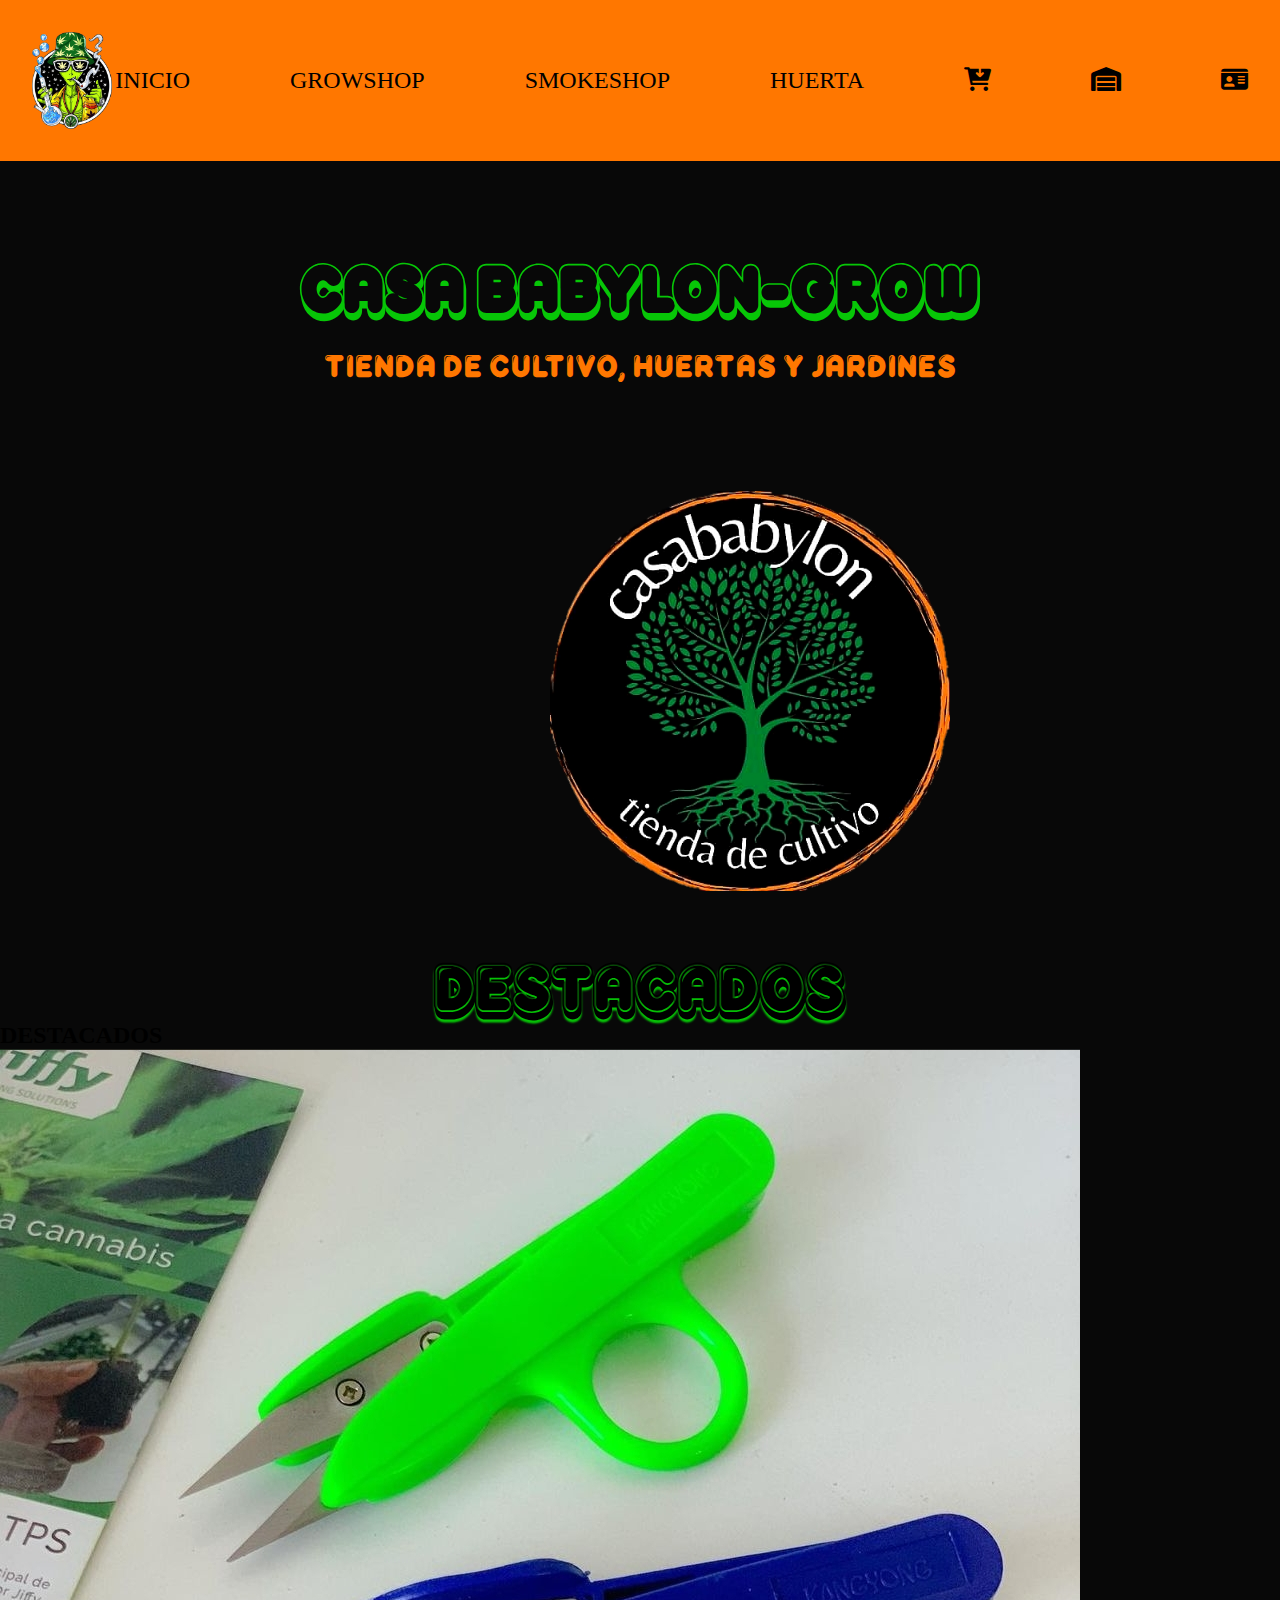
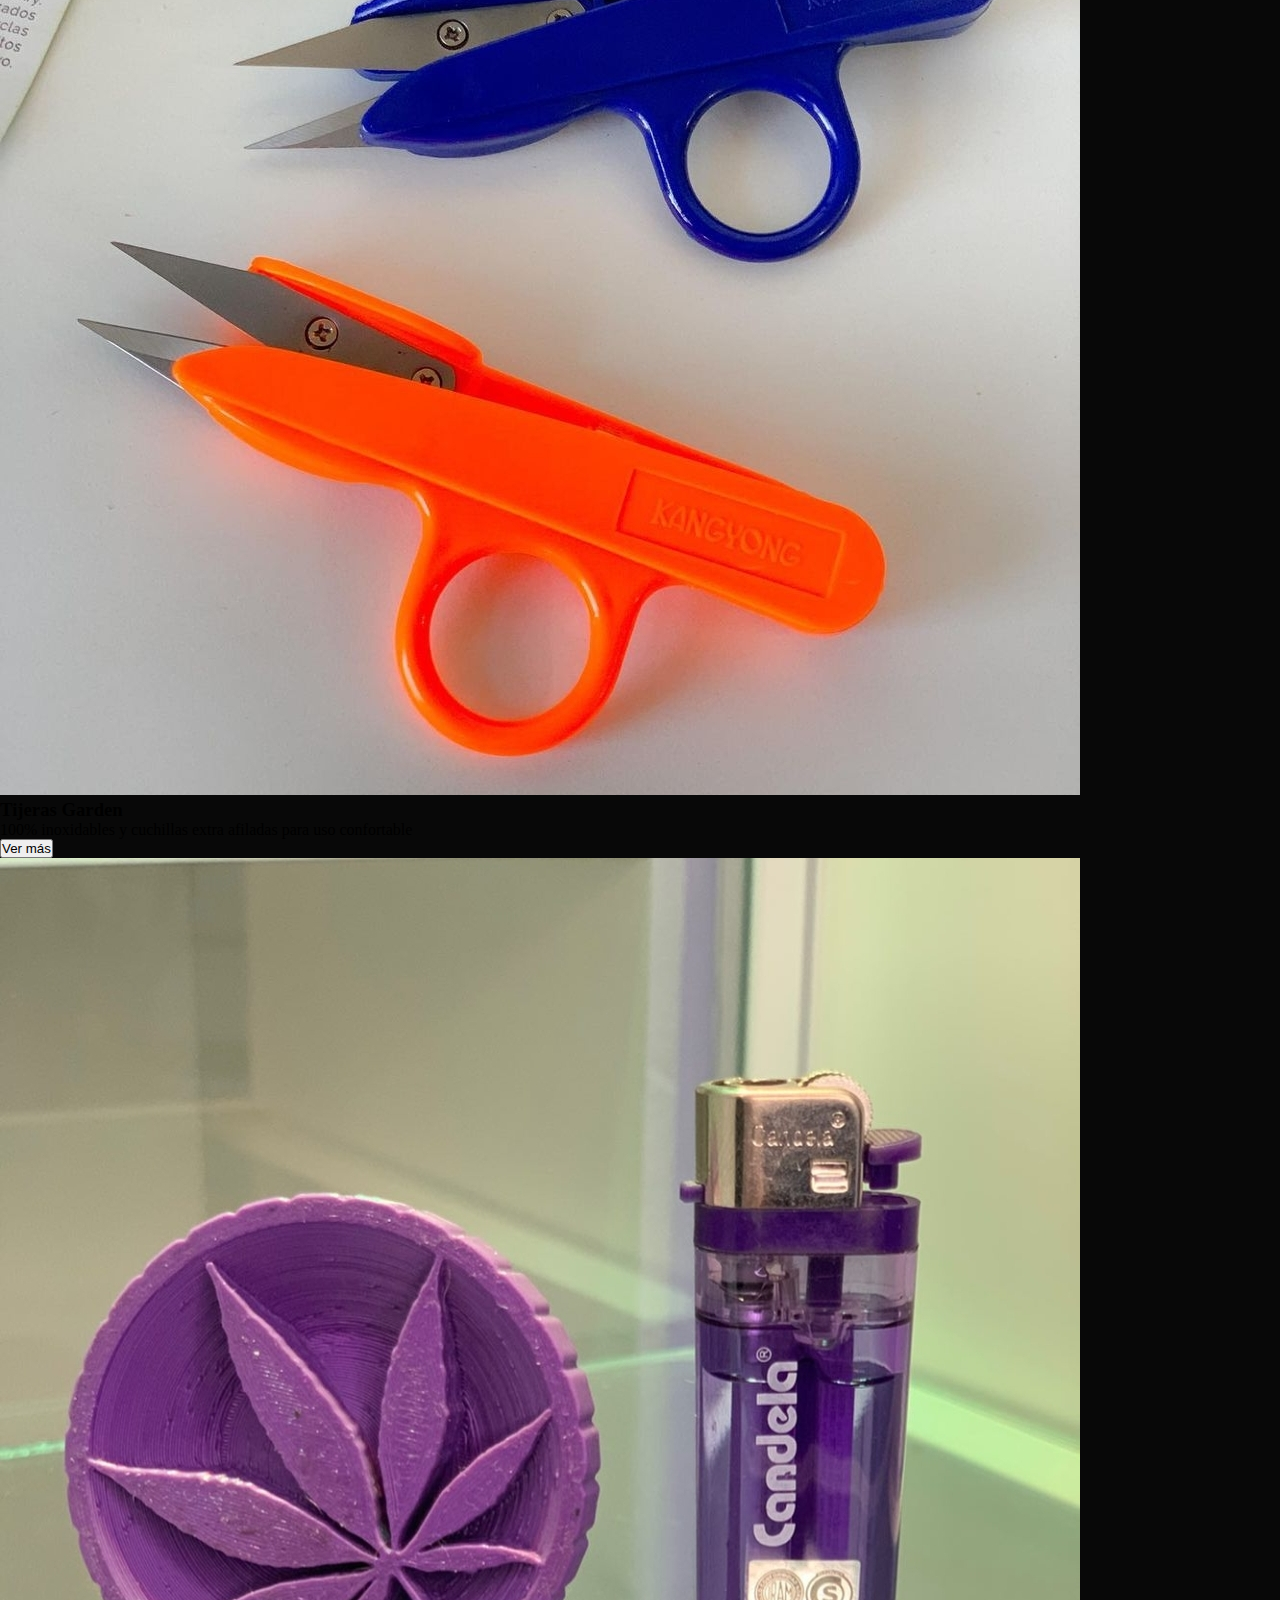
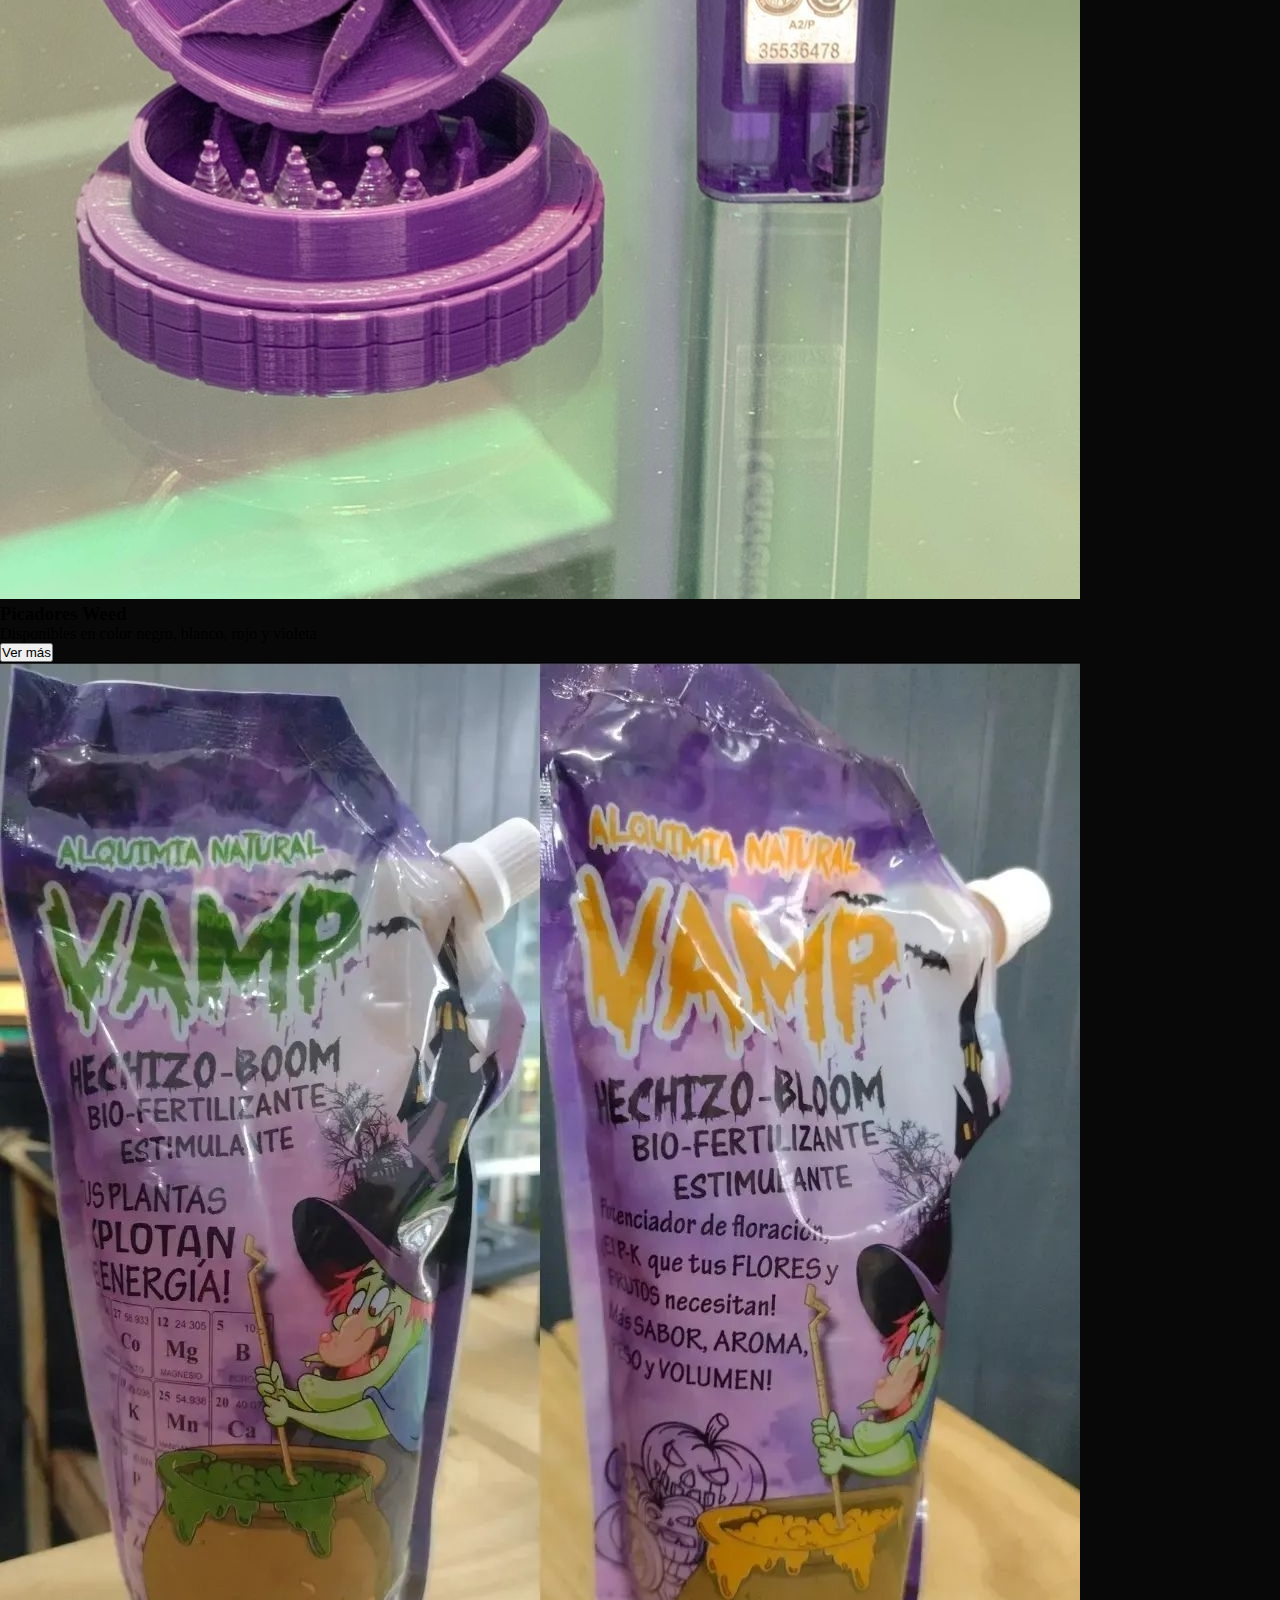
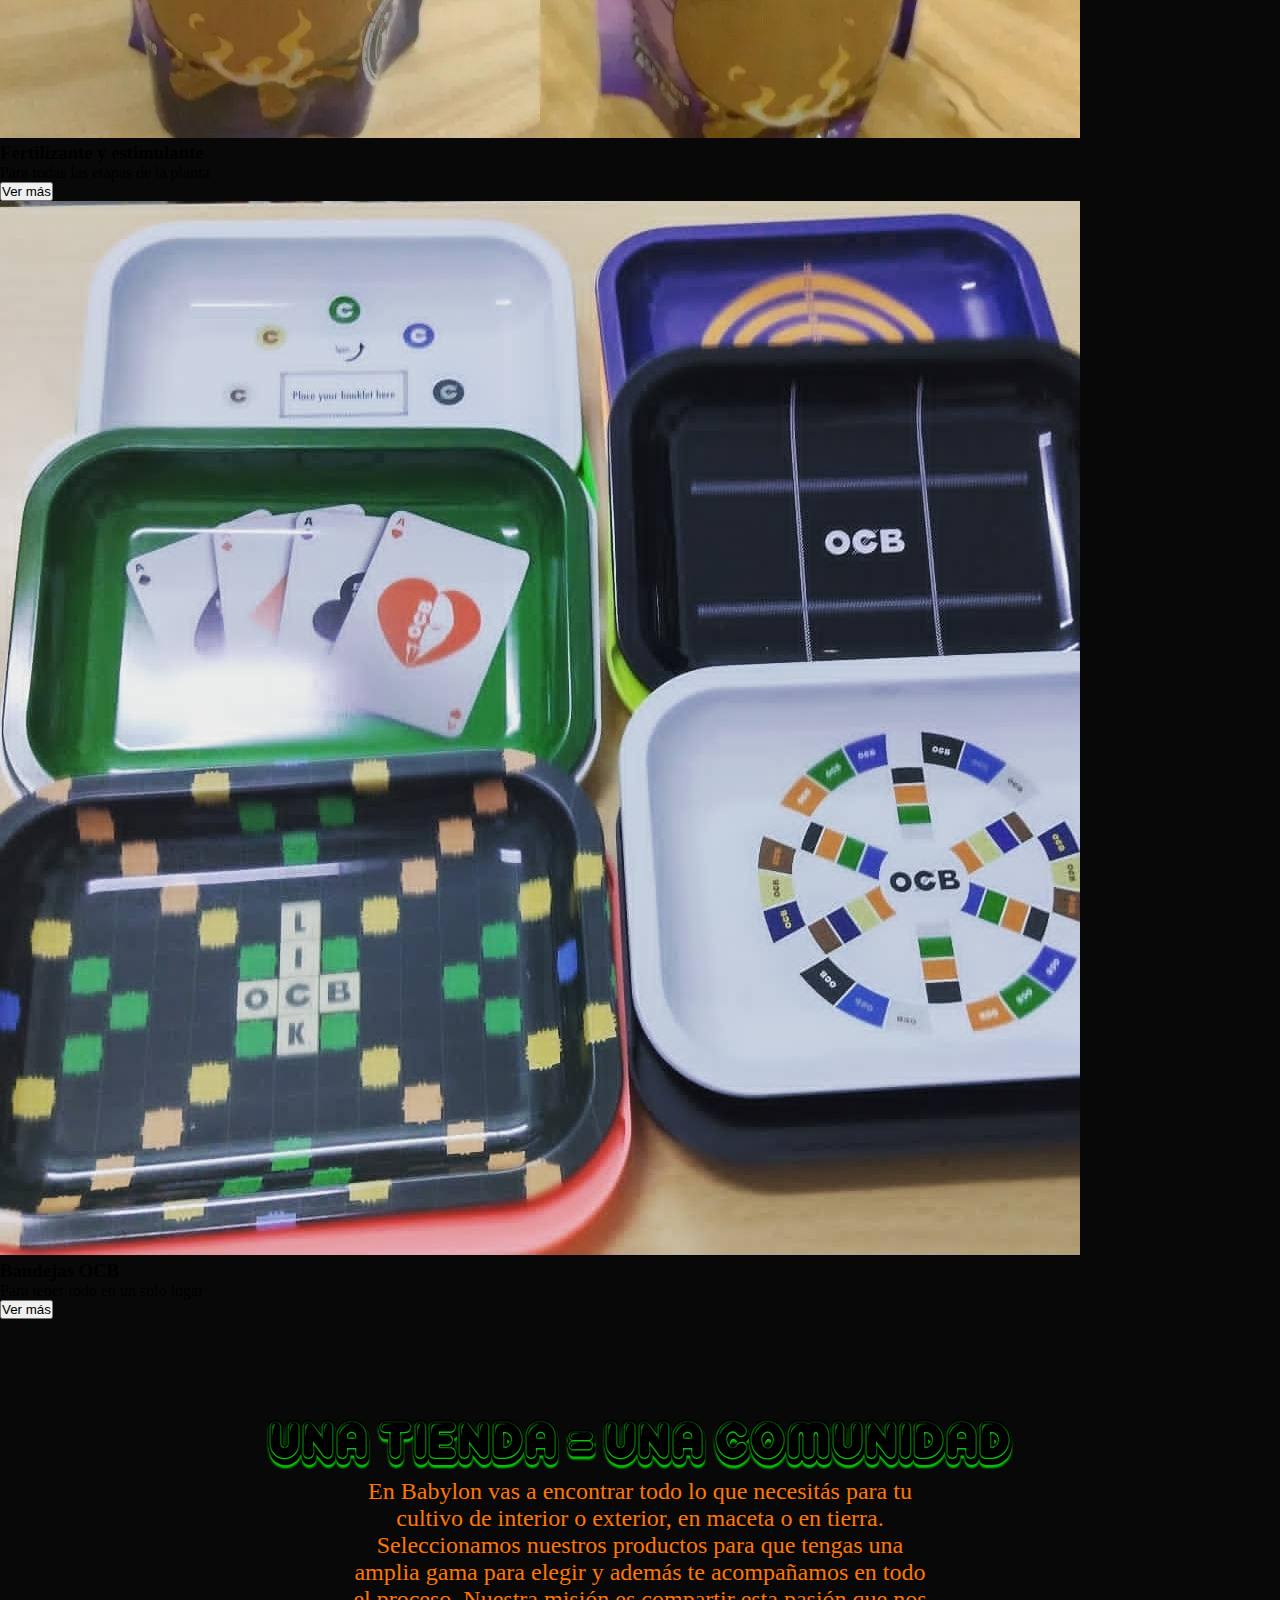
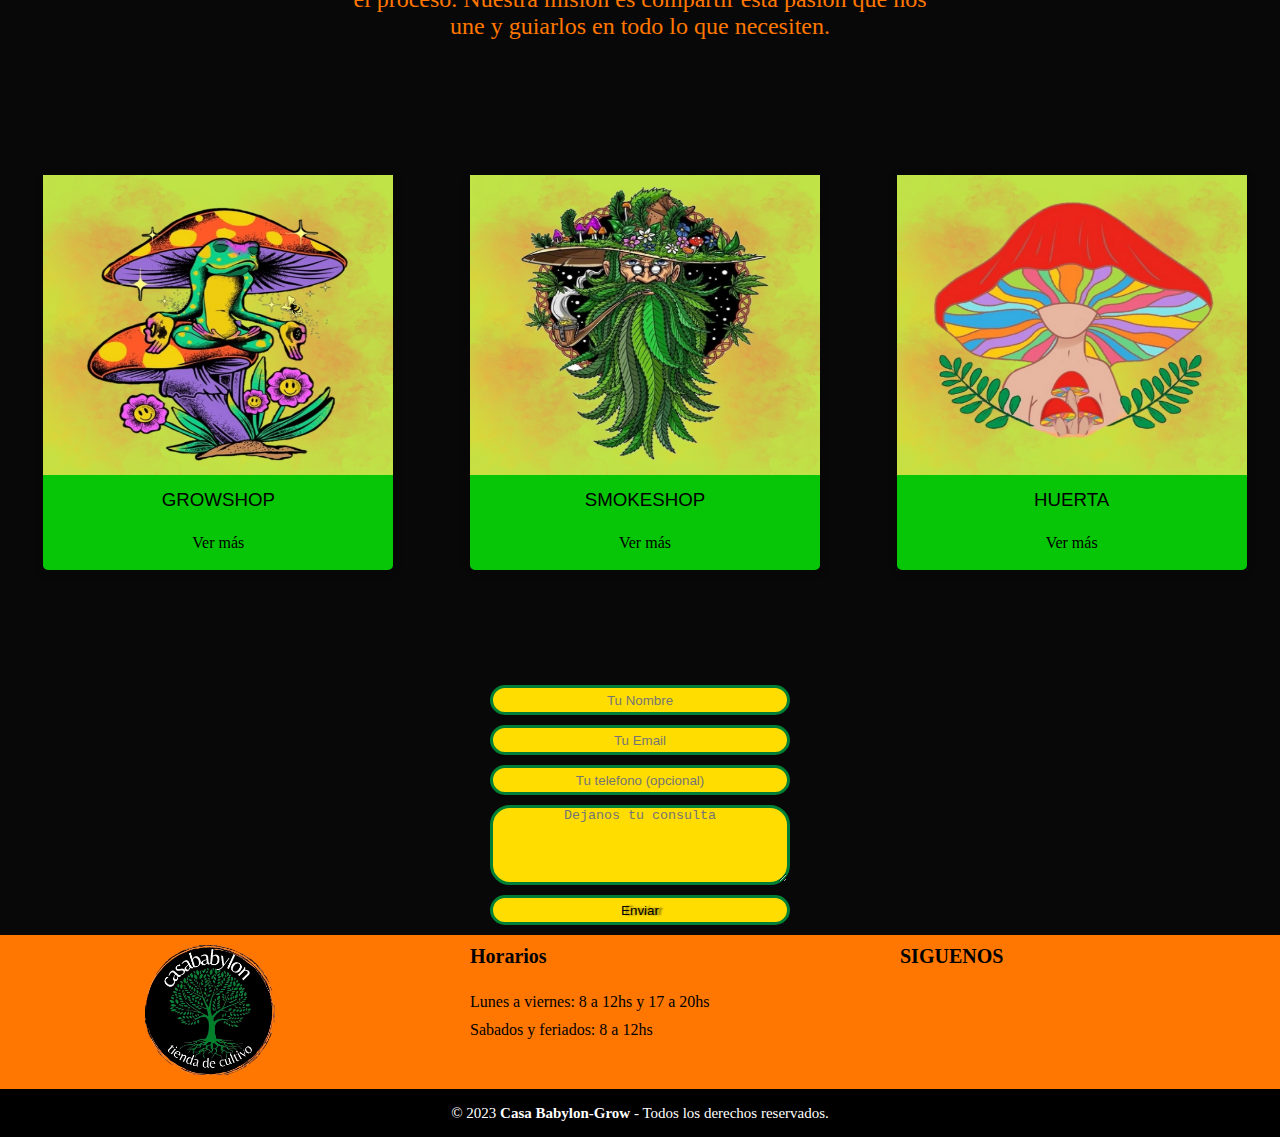
==== commit e7c113e3: "cambio en destacados" ====
--- a/index.html
+++ b/index.html
@@ -6,7 +6,7 @@
     <meta name="viewport" content="width=device-width, initial-scale=1.0">
     <title>Casa Babylon</title>
     <link rel="stylesheet" href="assets/styles.css">
-    <link rel="preconnect" href="https://www.dafont.com/es/reglisse.font?af=on&back=theme">
+    <link rel="preconnect" href="https://www.dafont.com/reglisse.font>
     <link rel="stylesheet" href="https://cdn.jsdelivr.net/npm/bootstrap-icons@1.10.4/font/bootstrap-icons.css">
     <link rel="stylesheet" href="./iconos/fontawesome-free-6.2.0-web/css/all.css">
     
@@ -42,7 +42,7 @@
         <h2 class="titulo2">DESTACADOS</h2>
     </section>
 
-    <section class="destacados">
+    <!--<section class="destacados">
         <div class="card">
             <figure><img src="assets/imagenes/tijeras.jpg"></figure>
             <div class="contenido">
@@ -74,6 +74,48 @@
                 <p>Para tener todo en un solo lugar</p>
                 <a href="#">Ver más</a>
             </div>
+        </div>
+    </section>-->
+    <section>
+        <h2 class="tituloD">DESTACADOS</h2>
+        <div class="contenedor-destacados">
+            <div class="producto">
+                <img class="producto-img" src="./assets/imagenes/tijeras.jpg" alt="tijeras">
+                <div class="producto-detalles">
+                    <h3 class="producto-titulo">Tijeras Garden</h3>
+                    <p class="producto-caract">100% inoxidables y cuchillas extra afiladas para uso confortable</p>
+                    <button class="producto-ver">Ver más</button>
+                </div>
+
+            </div>
+            <div class="producto">
+                <img class="producto-img" src="./assets/imagenes/picador.jpg" alt="tijeras">
+                <div class="producto-detalles">
+                    <h3 class="producto-titulo">Picadores Weed</h3>
+                    <p class="producto-caract">Disponibles en color negro, blanco, rojo y violeta</p>
+                    <button class="producto-ver">Ver más</button>
+                </div>
+
+            </div>
+            <div class="producto">
+                <img class="producto-img" src="./assets/imagenes/fertilizantes.jpg" alt="tijeras">
+                <div class="producto-detalles">
+                    <h3 class="producto-titulo">Fertilizante y estimulante</h3>
+                    <p class="producto-caract">Para todas las etapas de la planta</p>
+                    <button class="producto-ver">Ver más</button>
+                </div>
+
+            </div>
+            <div class="producto">
+                <img class="producto-img" src="./assets/imagenes/bandejas.jpg" alt="tijeras">
+                <div class="producto-detalles">
+                    <h3 class="producto-titulo">Bandejas OCB</h3>
+                    <p class="producto-caract">Para tener todo en un solo lugar</p>
+                    <button class="producto-ver">Ver más</button>
+                </div>
+
+            </div>
+
         </div>
     </section>
 
--- a/assets/styles.css
+++ b/assets/styles.css
@@ -11,7 +11,7 @@
 
 @font-face {
     font-family: Reglisse_Fill;
-    src: url(./TIPOGRAFIA/Reglisse_Fill.otf);
+    src:url(../TIPOGRAFIA/Reglisse_Fill.otf)
 }
 
 .list-nav {
@@ -32,7 +32,7 @@
 
 @font-face {
     font-family: Reglisse;
-    src: url(./TIPOGRAFIA/Reglisse.otf);
+    src: url(../TIPOGRAFIA/Reglisse.otf);
 }
 
 .titulo2 {
@@ -45,7 +45,7 @@
 
 @font-face {
     font-family: Reglisse_Back;
-    src: url(./TIPOGRAFIA/Reglisse_Back.otf);
+    src: url(../TIPOGRAFIA/Reglisse_Back.otf);
 }
 
 .titulo {
@@ -75,8 +75,6 @@
 .cerrar-menu {
     display: none;
 }
-
-
 
 .body {
     background-color: rgb(8, 8, 8);
@@ -131,7 +129,7 @@
 .card {
     width: 100%;
     margin: 20px;
-    border-radius: 6px;
+    border-radius: 1rem;
     box-shadow: 0px 1px 10px rgba(0, 0, 0, 0.2);
     margin-top: 50px;
     text-align: center;
@@ -148,6 +146,7 @@
 .card img{
     width: 100%;
     height: 280px;
+    border-radius: 1rem;
 }
 
 .card .contenido{
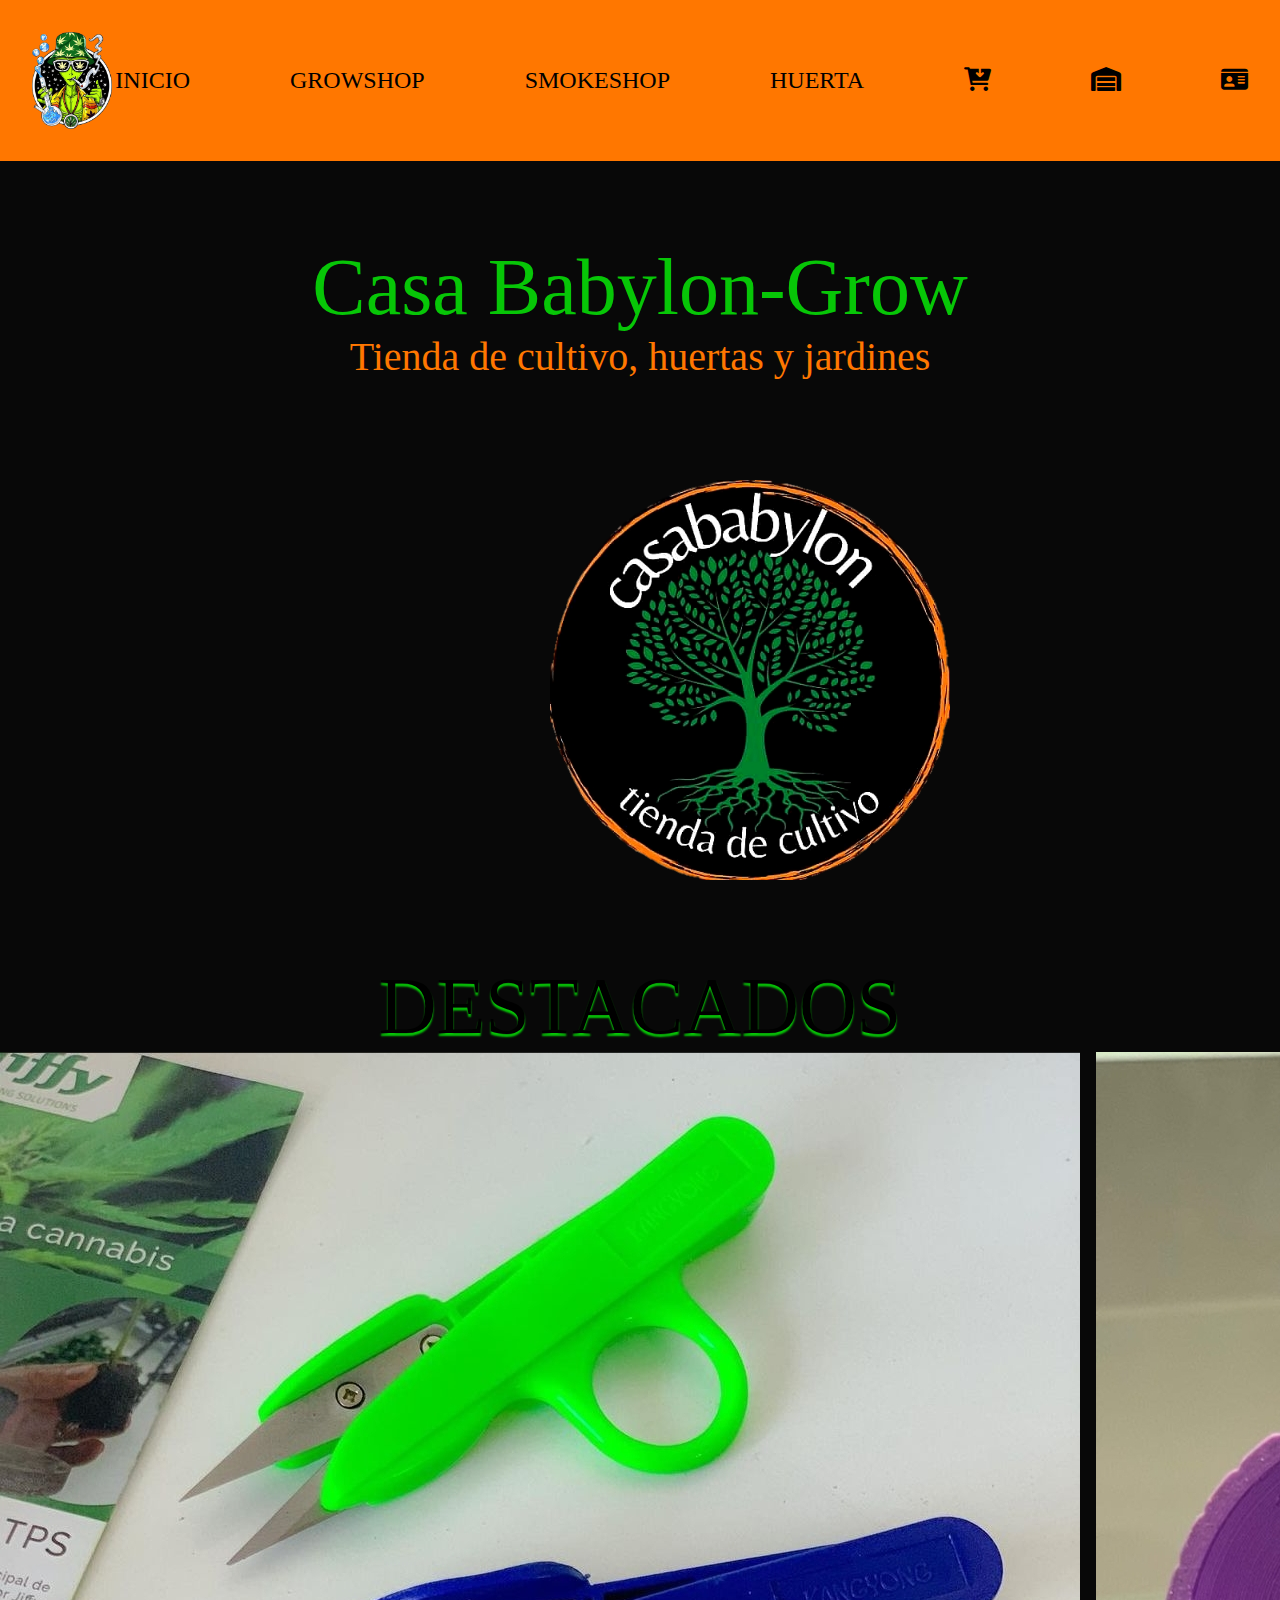
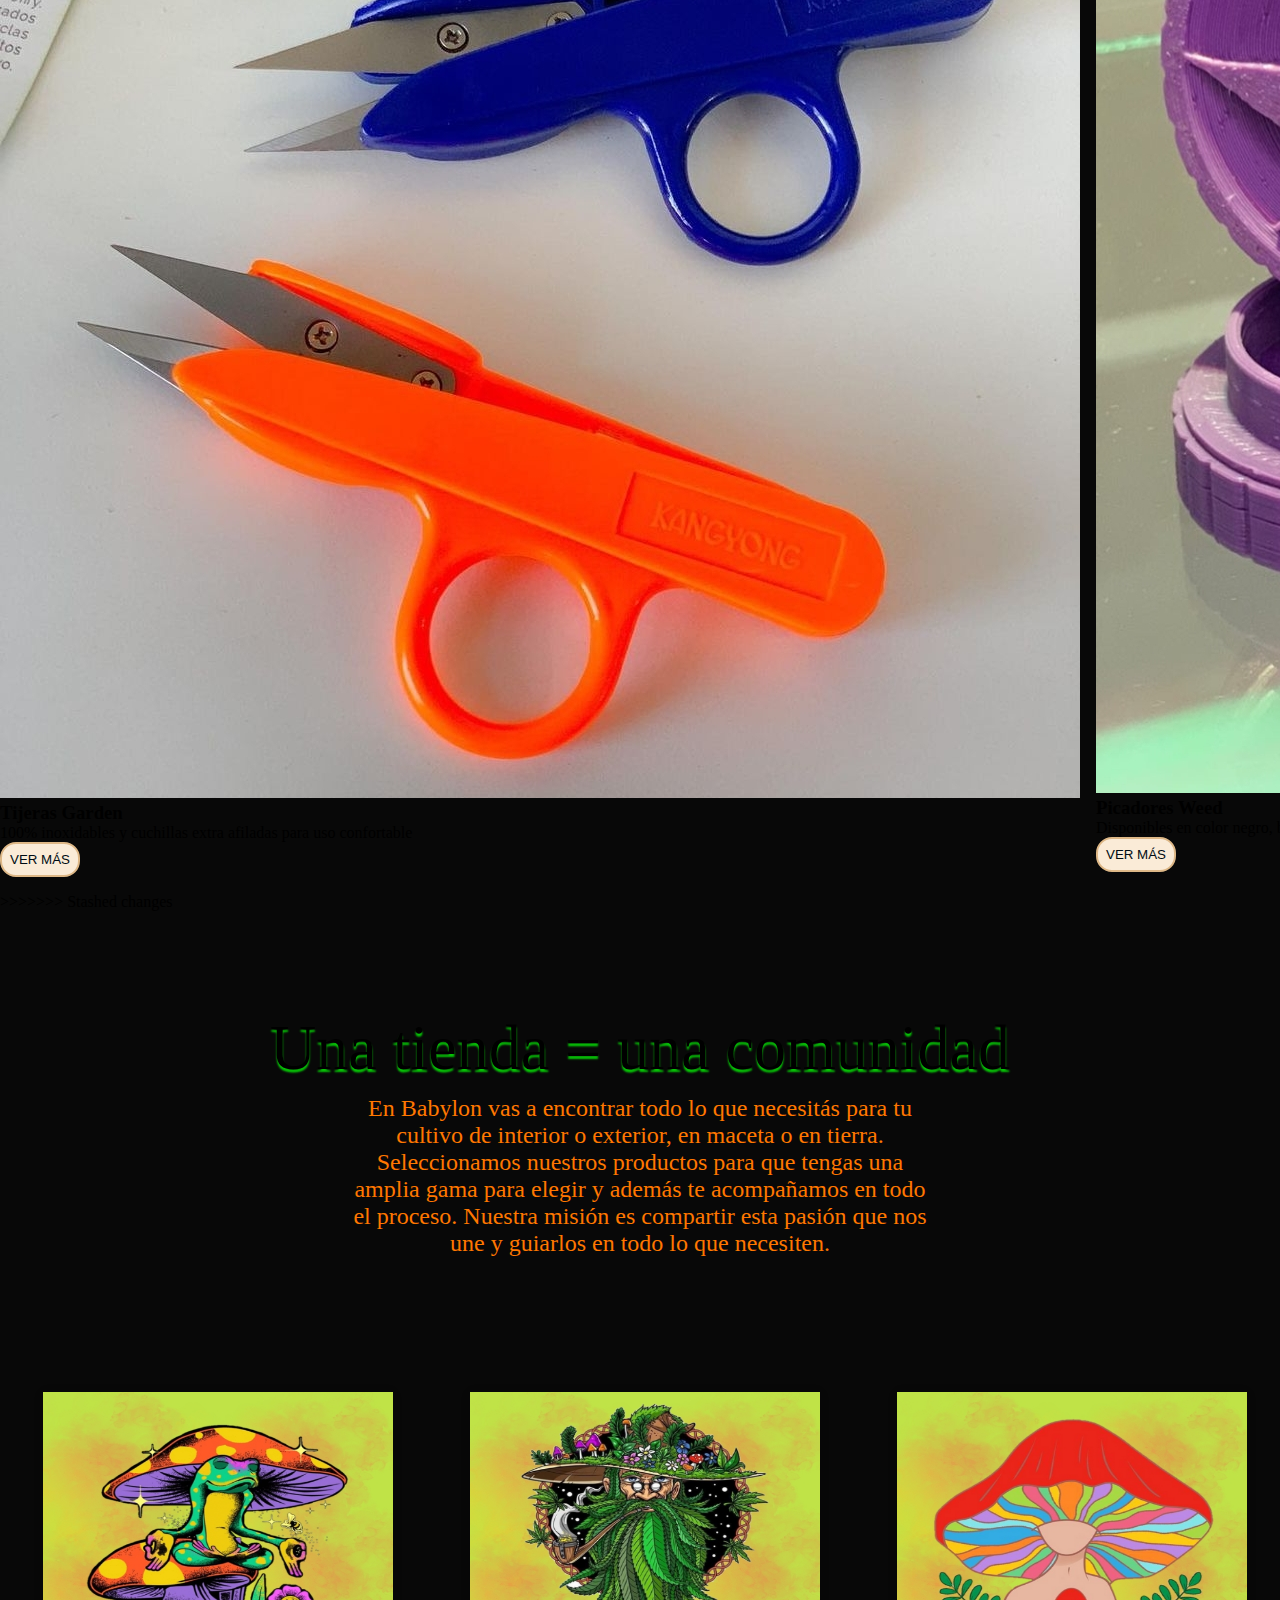
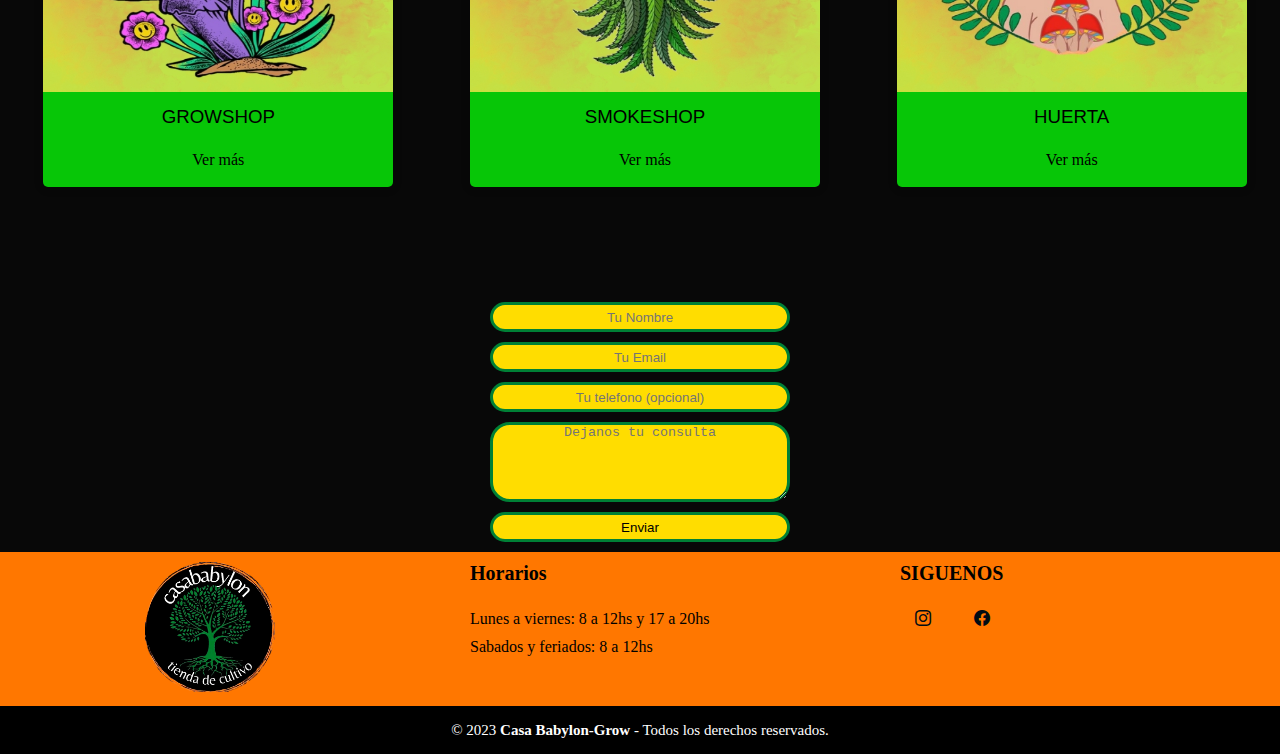
==== commit 291f0805: "cambios finales" ====
--- a/index.html
+++ b/index.html
@@ -6,7 +6,7 @@
     <meta name="viewport" content="width=device-width, initial-scale=1.0">
     <title>Casa Babylon</title>
     <link rel="stylesheet" href="assets/styles.css">
-    <link rel="preconnect" href="https://www.dafont.com/reglisse.font>
+    <link rel="preconnect" href="https://www.dafont.com/es/reglisse.font?af=on&back=theme">
     <link rel="stylesheet" href="https://cdn.jsdelivr.net/npm/bootstrap-icons@1.10.4/font/bootstrap-icons.css">
     <link rel="stylesheet" href="./iconos/fontawesome-free-6.2.0-web/css/all.css">
     
@@ -38,46 +38,8 @@
         </div>
     </div>
     
-    <section class="info-destacados">
+    <section>
         <h2 class="titulo2">DESTACADOS</h2>
-    </section>
-
-    <!--<section class="destacados">
-        <div class="card">
-            <figure><img src="assets/imagenes/tijeras.jpg"></figure>
-            <div class="contenido">
-                <h3>Tijeras Garden</h3>
-                <p>100% inoxidables y cuchillas extra afiladas para uso confortable</p>
-                <a href="#">Ver más</a>
-            </div>
-        </div>
-        <div class="card">
-            <figure><img src="assets/imagenes/picador.jpg"></figure>
-            <div class="contenido">
-                <h3>Picadores Weed</h3>
-                <p>Disponibles en color negro, blanco, rojo y violeta</p>
-                <a href="#">Ver más</a>
-            </div>
-        </div>
-        <div class="card">
-            <figure><img src="assets/imagenes/fertilizantes.jpg"></figure>
-            <div class="contenido">
-                <h3>Fertilizante y estimulante</h3>
-                <p>Para todas las etapas de la planta</p>
-                <a href="#">Ver más</a>
-            </div>
-        </div>
-        <div class="card">
-            <figure><img src="assets/imagenes/bandejas.jpg"></figure>
-            <div class="contenido">
-                <h3>Bandejas OCB</h3>
-                <p>Para tener todo en un solo lugar</p>
-                <a href="#">Ver más</a>
-            </div>
-        </div>
-    </section>-->
-    <section>
-        <h2 class="tituloD">DESTACADOS</h2>
         <div class="contenedor-destacados">
             <div class="producto">
                 <img class="producto-img" src="./assets/imagenes/tijeras.jpg" alt="tijeras">
@@ -116,6 +78,7 @@
 
             </div>
 
+>>>>>>> Stashed changes
         </div>
     </section>
 
--- a/assets/styles.css
+++ b/assets/styles.css
@@ -11,7 +11,7 @@
 
 @font-face {
     font-family: Reglisse_Fill;
-    src:url(../TIPOGRAFIA/Reglisse_Fill.otf)
+    src: url(./TIPOGRAFIA/Reglisse_Fill.otf);
 }
 
 .list-nav {
@@ -32,7 +32,7 @@
 
 @font-face {
     font-family: Reglisse;
-    src: url(../TIPOGRAFIA/Reglisse.otf);
+    src: url(./TIPOGRAFIA/Reglisse.otf);
 }
 
 .titulo2 {
@@ -45,7 +45,7 @@
 
 @font-face {
     font-family: Reglisse_Back;
-    src: url(../TIPOGRAFIA/Reglisse_Back.otf);
+    src: url(./TIPOGRAFIA/Reglisse_Back.otf);
 }
 
 .titulo {
@@ -75,6 +75,8 @@
 .cerrar-menu {
     display: none;
 }
+
+
 
 .body {
     background-color: rgb(8, 8, 8);
@@ -119,11 +121,13 @@
     text-shadow: 0px 3px 2px rgba(7, 198, 7);
     display: flex;
     justify-content: center;
-}
-
-.destacados {
-    width: 100%;
-    display: flex;
+    gap: 3rem;
+}
+
+.contenedor-destacados {
+    display: grid;
+    grid-template-columns: repeat(4, 1fr);
+    gap: 1rem;
 }
 
 .card {
@@ -149,36 +153,21 @@
     border-radius: 1rem;
 }
 
-.card .contenido{
-    padding: 15px;
-    text-align: center;
-}
-
-.card .contenido p{
-    line-height: 1.5;
+.producto-ver {
+    border: 0;
+    background-color: antiquewhite;
     color: #000C14;
-    font-family: 'Segoe UI', Tahoma, Geneva, Verdana, sans-serif;
-}
-
-.card .contenido h3{
-    font-weight: 400;
-    margin-bottom: 15px;
-    font-family: 'Lucida Sans', 'Lucida Sans Regular', 'Lucida Grande', 'Lucida Sans Unicode', Geneva, Verdana, sans-serif;
-}
-
-.card .contenido a{
-    display: inline-block;
-    padding: 10px;
-    color: #105D33;
-    border: 1px solid #105D33;
-    border-radius: 4px;
-    transition: all 400ms ease;
-    margin-top: 10px;
-}
-
-.card .contenido a:hover{
-    background: #105D33;
-    color: #fff;
+    padding: .5rem;
+    text-transform: uppercase;
+    border-radius: 1rem;
+    cursor: pointer;
+    border: 2px solid burlywood;
+    transition: background-color .2s, color .2s;
+}
+
+.producto-ver:hover {
+    background-color: #07C607;
+    color: white;
 }
 
 .nosotros {
@@ -316,7 +305,6 @@
     border: 3px solid #008036;
     cursor: pointer;
     font-family: 'Segoe UI', Tahoma, Geneva, Verdana, sans-serif;
-    text-shadow: 4px 0px 2px rgba(0,0,0,0.6);
     font-weight: 500;
 }
 
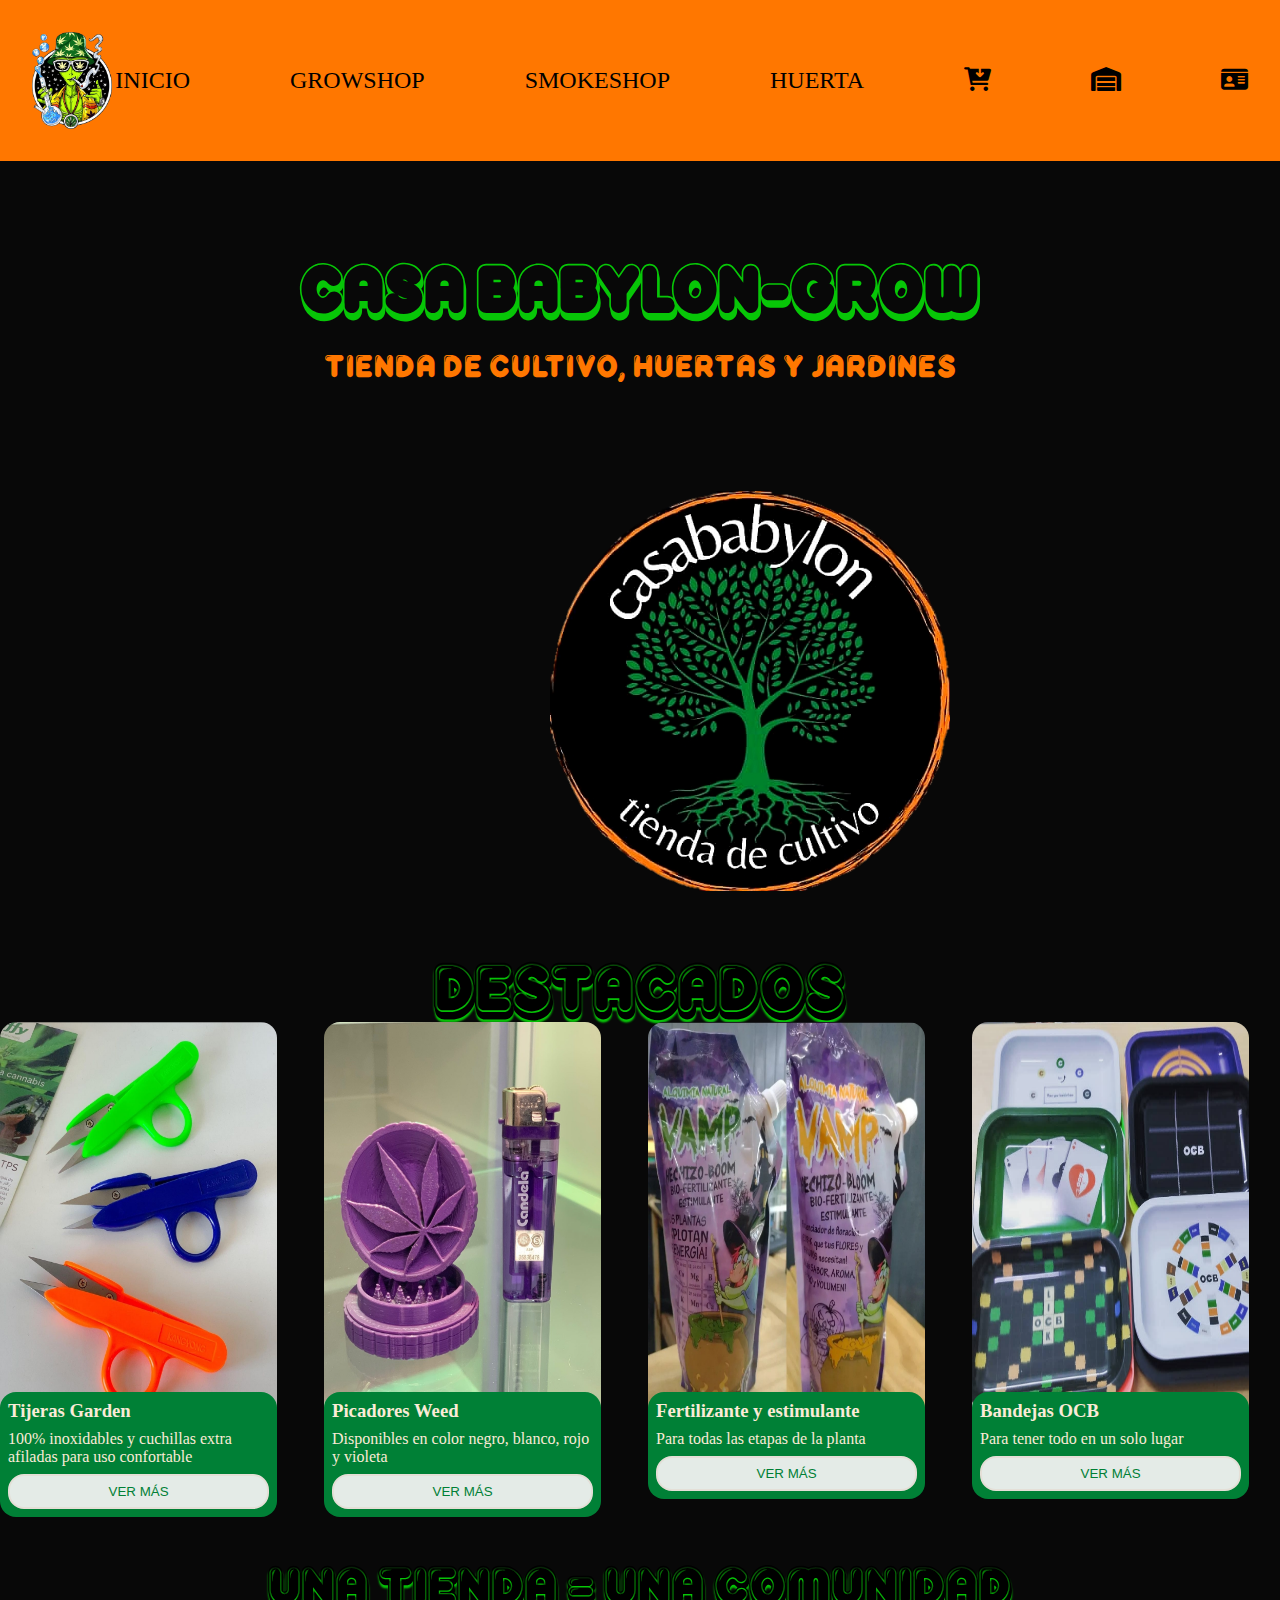
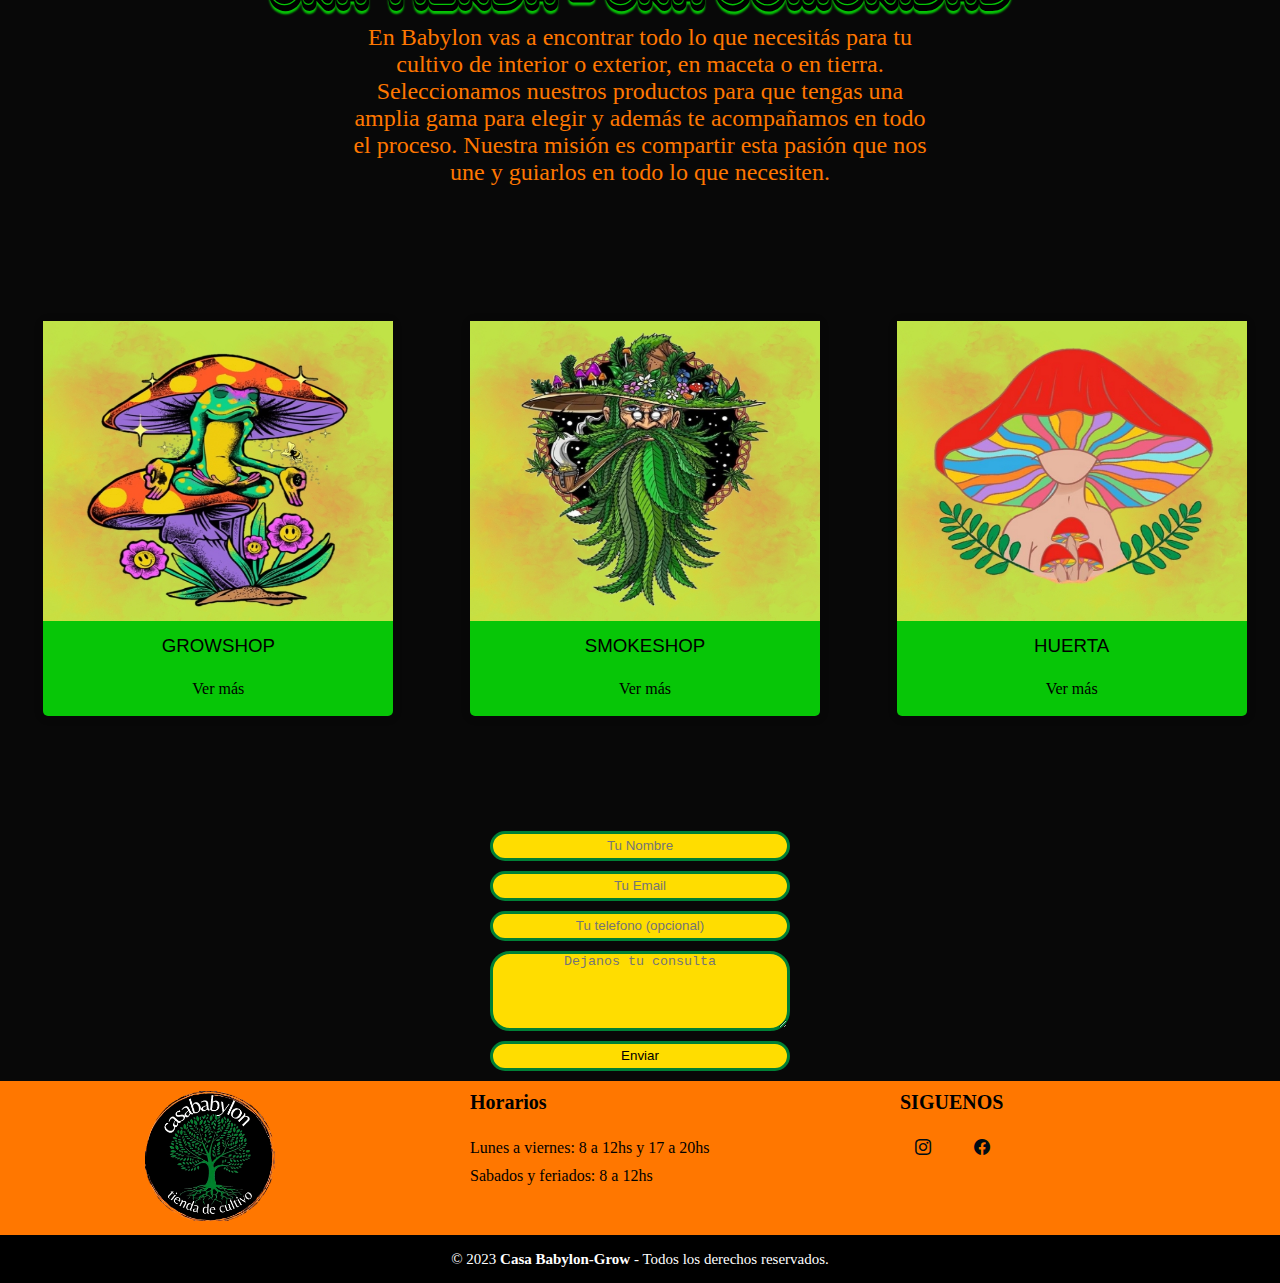
==== commit ff484964: "destacados cambio" ====
--- a/index.html
+++ b/index.html
@@ -6,7 +6,7 @@
     <meta name="viewport" content="width=device-width, initial-scale=1.0">
     <title>Casa Babylon</title>
     <link rel="stylesheet" href="assets/styles.css">
-    <link rel="preconnect" href="https://www.dafont.com/es/reglisse.font?af=on&back=theme">
+    <link rel="preconnect" href="https://www.dafont.com/es/reglisse.font">
     <link rel="stylesheet" href="https://cdn.jsdelivr.net/npm/bootstrap-icons@1.10.4/font/bootstrap-icons.css">
     <link rel="stylesheet" href="./iconos/fontawesome-free-6.2.0-web/css/all.css">
     
@@ -78,7 +78,6 @@
 
             </div>
 
->>>>>>> Stashed changes
         </div>
     </section>
 
--- a/assets/styles.css
+++ b/assets/styles.css
@@ -11,7 +11,7 @@
 
 @font-face {
     font-family: Reglisse_Fill;
-    src: url(./TIPOGRAFIA/Reglisse_Fill.otf);
+    src: url(../TIPOGRAFIA/Reglisse_Fill.otf);
 }
 
 .list-nav {
@@ -32,7 +32,7 @@
 
 @font-face {
     font-family: Reglisse;
-    src: url(./TIPOGRAFIA/Reglisse.otf);
+    src: url(../TIPOGRAFIA/Reglisse.otf);
 }
 
 .titulo2 {
@@ -45,7 +45,7 @@
 
 @font-face {
     font-family: Reglisse_Back;
-    src: url(./TIPOGRAFIA/Reglisse_Back.otf);
+    src: url(../TIPOGRAFIA/Reglisse_Back.otf);
 }
 
 .titulo {
@@ -75,8 +75,6 @@
 .cerrar-menu {
     display: none;
 }
-
-
 
 .body {
     background-color: rgb(8, 8, 8);
@@ -130,38 +128,34 @@
     gap: 1rem;
 }
 
-.card {
-    width: 100%;
-    margin: 20px;
+.producto-img {
+    width: 90%;
+    height: 90%;
     border-radius: 1rem;
-    box-shadow: 0px 1px 10px rgba(0, 0, 0, 0.2);
-    margin-top: 50px;
-    text-align: center;
-    transition: all 400ms ease;
-    cursor: default;
-    background: #07C607;
-}
-
-.card:hover {
-    box-shadow: 5px 5px 20px rgba(0, 0, 0, 0.2);
-    transform: translateY(-3%);
-}
-
-.card img{
-    width: 100%;
-    height: 280px;
+}
+
+.producto-detalles {
+    width: 90%;
+    background-color: #008036;
+    color: antiquewhite;
+    padding: .5rem;
     border-radius: 1rem;
+    margin-top: -2rem;
+    position: relative;
+    display: flex;
+    flex-direction: column;
+    gap: .5rem;
 }
 
 .producto-ver {
     border: 0;
-    background-color: antiquewhite;
-    color: #000C14;
+    background-color: #e4ebe7;
+    color: #008036;
     padding: .5rem;
     text-transform: uppercase;
     border-radius: 1rem;
     cursor: pointer;
-    border: 2px solid burlywood;
+    border: 2px solid rgb(228, 223, 215);
     transition: background-color .2s, color .2s;
 }
 
